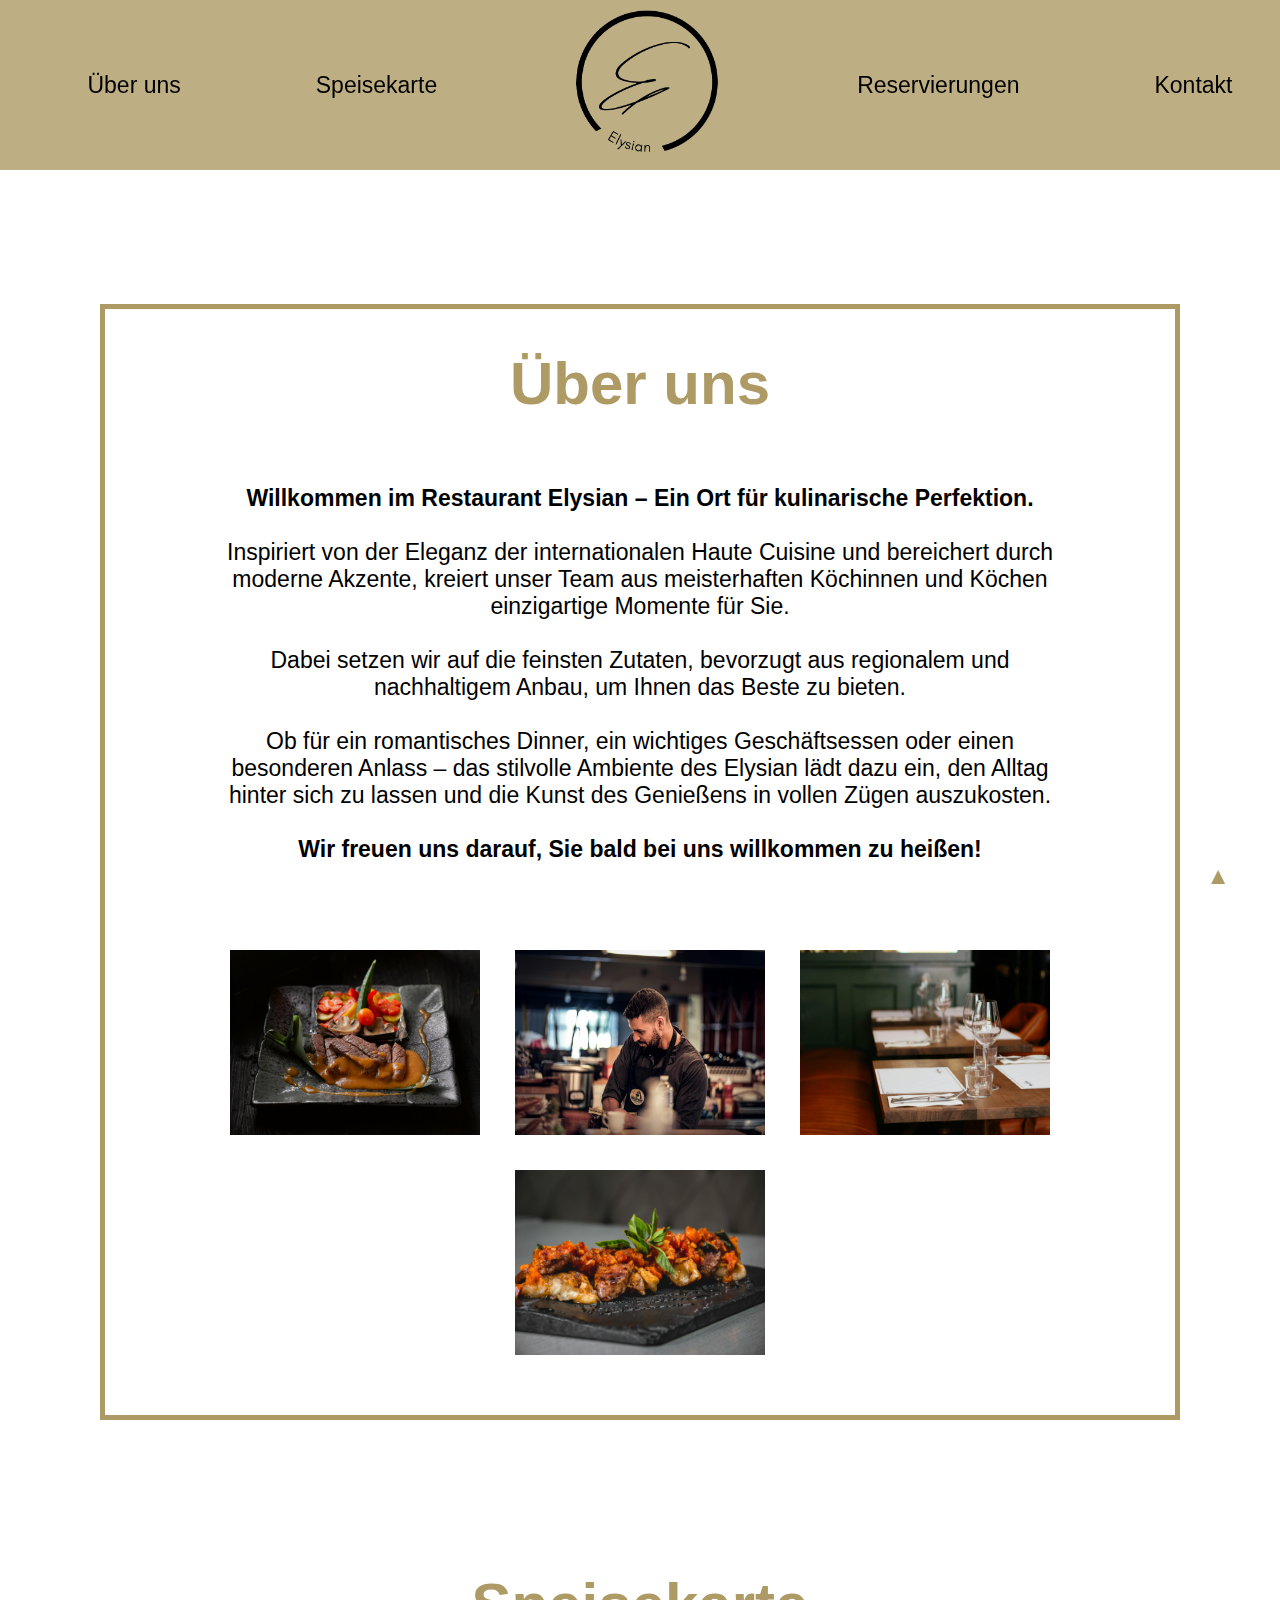
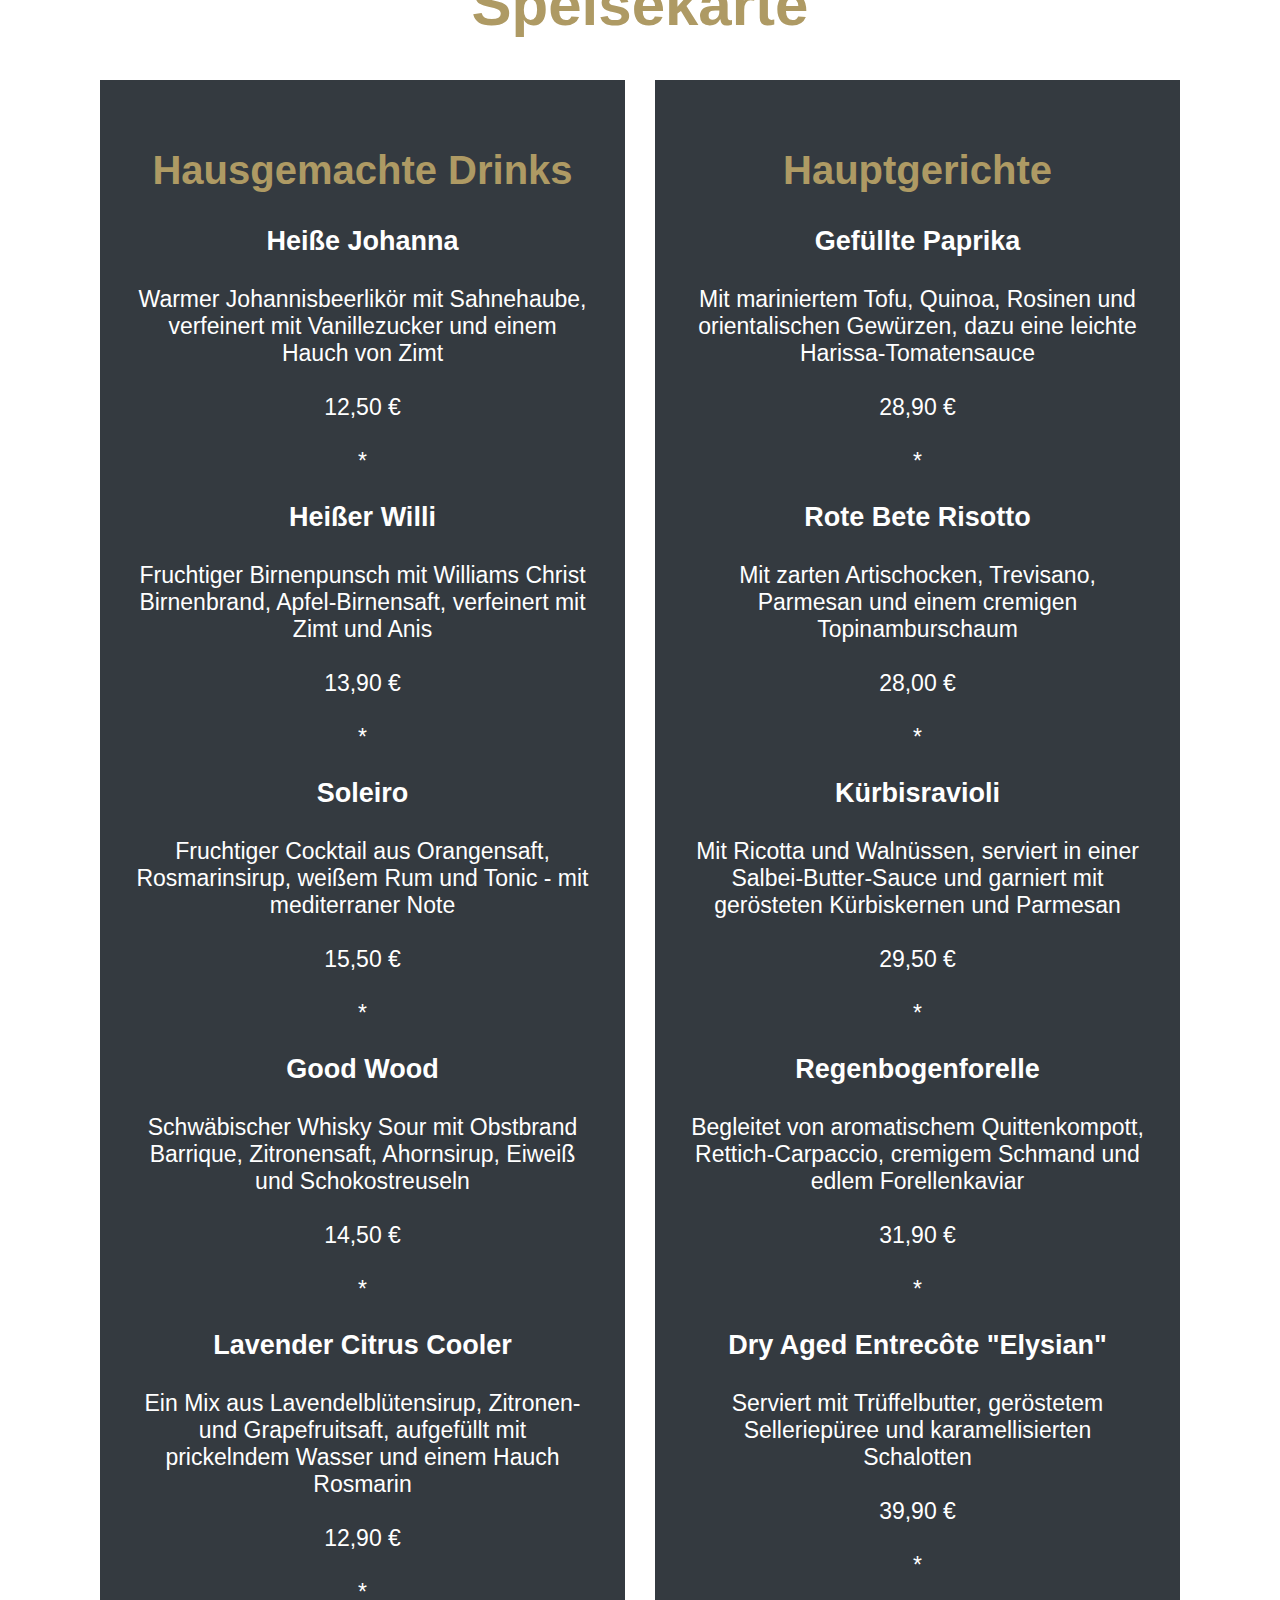
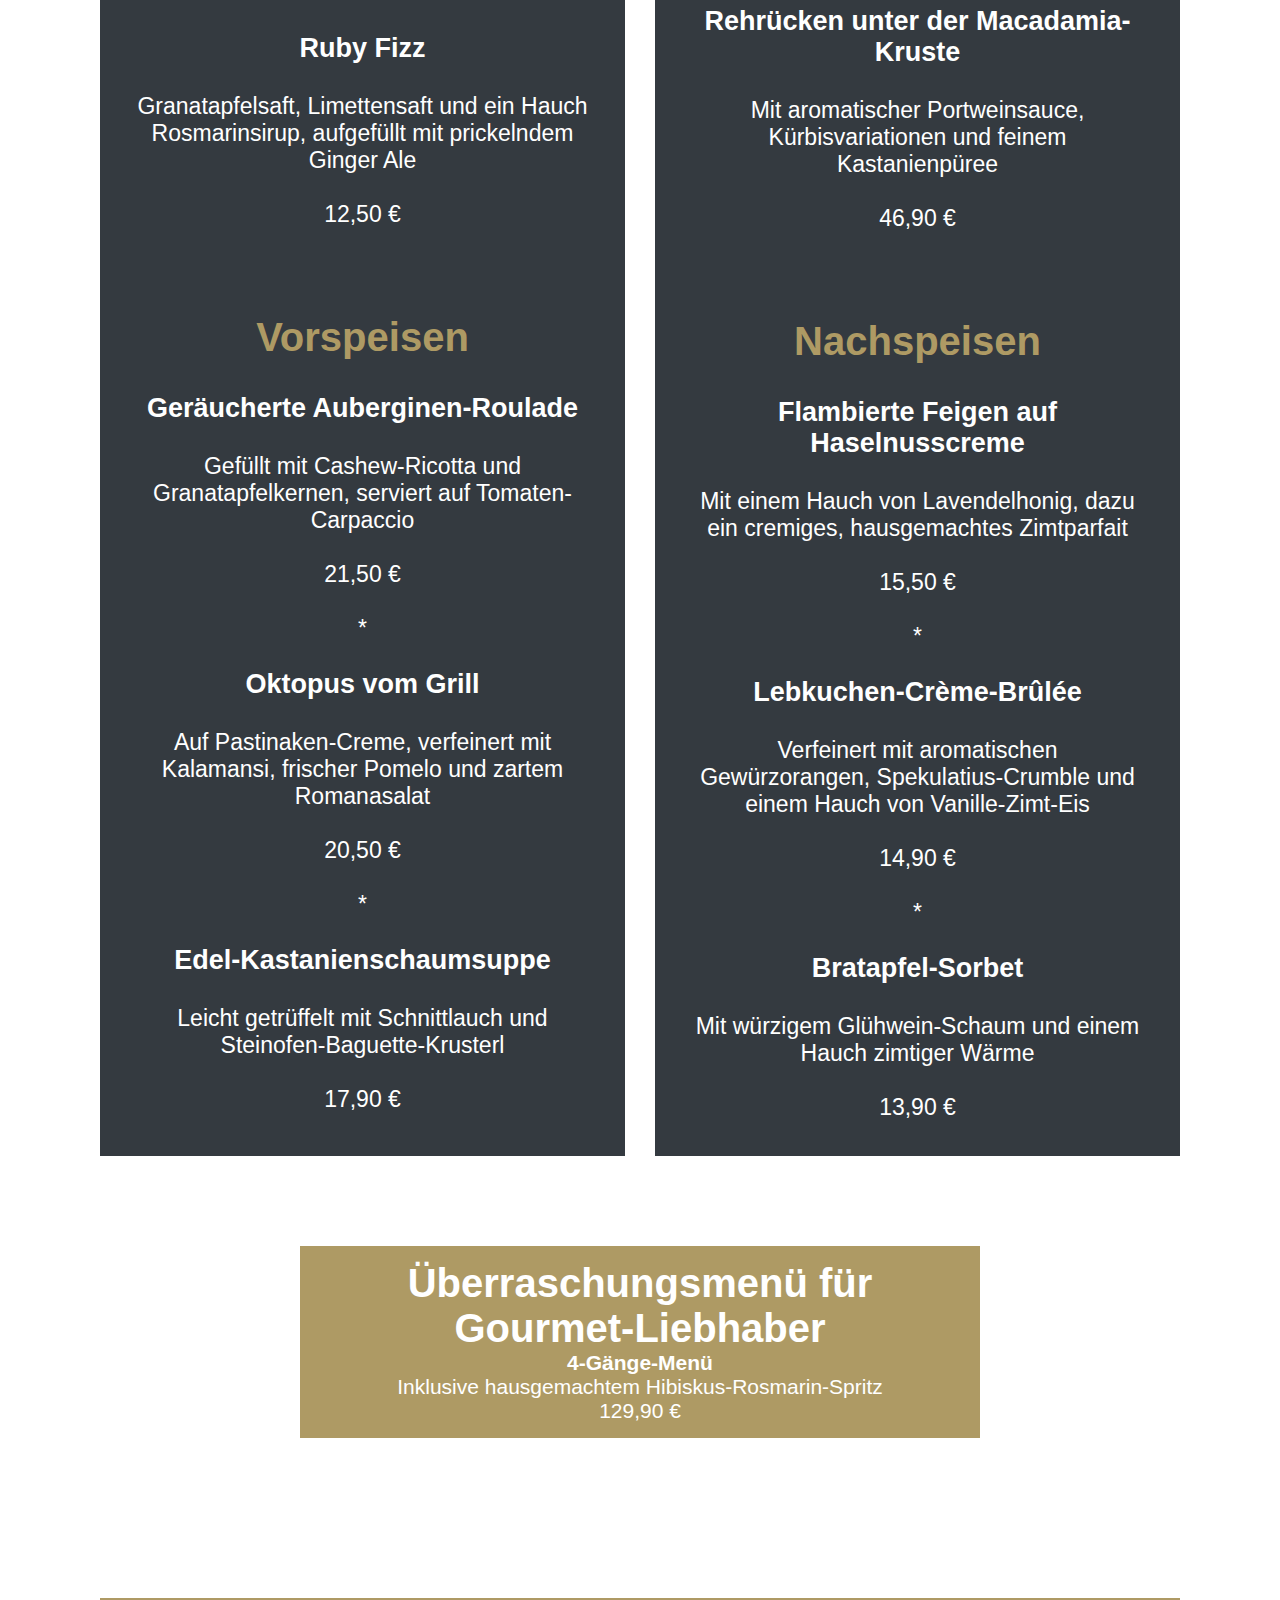
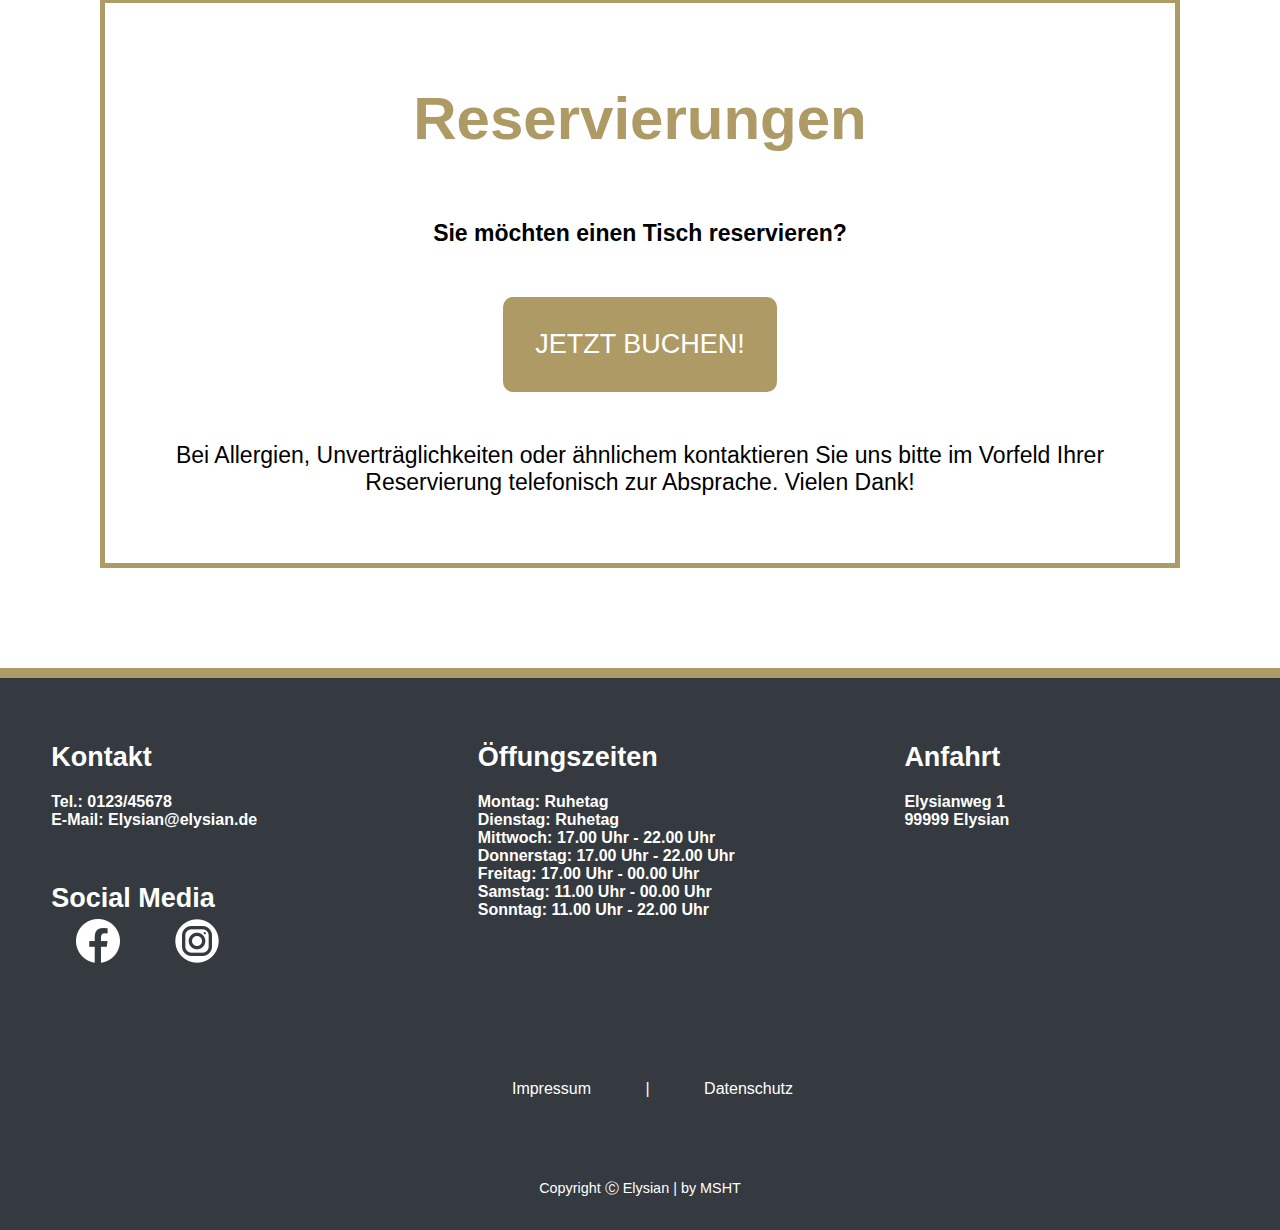
==== index.html @ 39537653 "Update index.html" ====
<!DOCTYPE html>
<html lang="de">
	<head>
		<meta charset="UTF-8">
		<meta name="viewport" content="width=device-width, initial-scale=1.0">
		<title>Elysian</title>
		<link rel="icon" href="./images/Logo.png" sizes="any">
		<link rel="stylesheet" type="text/css" href="css/style.css">
		<link rel="stylesheet" type="text/css" href="css/navigation.css">
		<script src="js/general.js" defer></script>
	</head>
	<body>
		<!-- Sophie: navigation -->
		<div class="topnav">
    		<nav id="topnav">
       			<nav id="big"> <!--navigation when the screen is big -->
          		  	<span class="nav-item" data-target="about">Über uns</span>
         		   	<span class="nav-item" data-target="food">Speisekarte</span>
         		   	<span class="nav-item" data-target="start">
         		      		<div class="logo-container">
              		    	  		<img src="./images/logo_transparent.png" alt="Elysian Logo">
            				</div>
         		   	</span>
		            	<span class="nav-item" data-target="nav-reservations">Reservierungen</span>
		            	<span class="nav-item" data-target="nav-footer">Kontakt</span>
			</nav>        
        		<nav id="small"> <!--navigation when the screen is small -->
         	   		<div class="hamburger" id="hamburger"> <!--hamburgermenu (three lines) -->
             		   		<div></div>
             		   		<div></div>
             		   		<div></div>
          	  		</div>
            
         	   		<div class="menu-overlay" id="menu-overlay"></div> 
           				 <span class="nav-item" data-target="start">
            		    			<div class="logo-box">
                  		  			<img src="./images/logo_transparent.png" alt="Elysian Logo">
               		    			</div>
         				</span>
                
            			<ul class="menu" id="menu">
              	  			<li class="close-btn" id="close-menu">✕</li>
              	  			<li><span class="nav-item" data-target="about">Über uns</span></li>
              	  			<li><span class="nav-item" data-target="food">Speisekarte</span></li>
               				<li><span class="nav-item" data-target="nav-reservations">Reservierungen</span></li>
               				<li><span class="nav-item" data-target="nav-footer">Kontakt</span></li>
            			</ul>
       		 	</nav>    
   		</nav>
		</div>


		<section id="start">
		</section>

		<!-- Manuel: Videocontent for first View of Website -->
		<div id="firstView">
			<video width="100%" autoplay muted loop playsinline preload="auto" id="Vid1">
				<source src="./images/vid1.mp4" type="video/mp4">
			</video> 
		</div>

		
		<!-- Hannah: Text + pictures "About Us" and menu -->
		<div id="secondView">
			<section id="about"> 
				<h1>Über uns</h1>
				<div class = "textAbout"> <!-- self presentation text -->
					<br>
					<b>Willkommen im Restaurant Elysian – Ein Ort für kulinarische Perfektion.</b> 
					<br> <br>
					Inspiriert von der Eleganz der internationalen Haute Cuisine und bereichert durch moderne Akzente, kreiert unser 
					Team aus meisterhaften Köchinnen und Köchen einzigartige Momente für Sie.
					<br><br>
					Dabei setzen wir auf die feinsten Zutaten, bevorzugt aus regionalem und nachhaltigem Anbau, um Ihnen das Beste zu bieten.
					<br><br>			
					Ob für ein romantisches Dinner, ein wichtiges Geschäftsessen oder einen besonderen Anlass – das stilvolle Ambiente des Elysian 
					lädt dazu ein, den Alltag hinter sich zu lassen und die Kunst des Genießens in vollen Zügen auszukosten.
					<br><br>
					<b>Wir freuen uns darauf, Sie bald bei uns willkommen zu heißen!</b>
					<br> <br>
				</div>
				<div class = "imagesAbout"> <!-- self presentation images -->
					<img src="./images/img1-about.jpg" alt="picture 1 about us" class="pictureOneAboutUs" width="250" height="185">
					<img src="./images/img2-about.jpg" alt="picture 2 about us" class="pictureTwoAboutUs" width="250" height="185">
					<img src="./images/img3-about.jpg" alt="picture 3 about us" class="pictureThreeAboutUs" width="250" height="185">
					<img src="./images/img4-about.jpg" alt="picture 4 about us" class="pictureFourAboutUs" width="250" height="185">
				</div>
			</section>
			
			<section id="food"> <!-- menu -->
				<h1>Speisekarte</h1>
				<div class = "columnsMenu"> <!-- contains both columns of menu -->
					<div class = "leftColumnMenu"> <!-- drinks and starter -->
						<div class = "drinks">
							<h2>Hausgemachte Drinks</h2>
							<h3>Heiße Johanna</h3><br>
							Warmer Johannisbeerlikör mit Sahnehaube, verfeinert mit Vanillezucker und einem Hauch von Zimt
							<br><br>12,50 €<br><br>*
								<h3>Heißer Willi</h3><br>
								Fruchtiger Birnenpunsch mit Williams Christ Birnenbrand, Apfel-Birnensaft, verfeinert mit Zimt und Anis
								<br><br>13,90 €<br><br>*
							<h3>Soleiro</h3><br>
							Fruchtiger Cocktail aus Orangensaft, Rosmarinsirup, weißem Rum und Tonic - mit mediterraner Note
							<br><br>15,50 €<br><br>*
								<h3>Good Wood </h3><br>
								Schwäbischer Whisky Sour mit Obstbrand Barrique, Zitronensaft, Ahornsirup, Eiweiß und Schokostreuseln
								<br><br>14,50 €<br><br>*
							<h3>Lavender Citrus Cooler </h3><br>
							Ein Mix aus Lavendelblütensirup, Zitronen- und Grapefruitsaft, aufgefüllt mit prickelndem Wasser und einem Hauch Rosmarin 
							<br><br>12,90 €<br><br>*
								<h3>Ruby Fizz </h3><br>
								Granatapfelsaft, Limettensaft und ein Hauch Rosmarinsirup, aufgefüllt mit prickelndem Ginger Ale
								<br><br>12,50 €
							<br><br><br>
						</div>
						<div class = "starter">
							<h2>Vorspeisen</h2>
								<h3>Geräucherte Auberginen-Roulade</h3><br>
								Gefüllt mit Cashew-Ricotta und Granatapfelkernen, serviert auf Tomaten-Carpaccio
								<br><br>21,50 €<br><br>*
									<h3>Oktopus vom Grill</h3><br>
									Auf Pastinaken-Creme, verfeinert mit Kalamansi, frischer Pomelo und zartem Romanasalat
									<br><br>20,50 €<br><br>*
								<h3>Edel-Kastanienschaumsuppe</h3><br>
								Leicht getrüffelt mit Schnittlauch und Steinofen-Baguette-Krusterl
								<br><br>17,90 €
						</div>
						
					</div>
					<div class = "rightColumnMenu">
						<div class = "mainCourse"> <!-- main course and dessert -->
							<h2>Hauptgerichte</h2>
								<h3>Gefüllte Paprika</h3><br>
								Mit mariniertem Tofu, Quinoa, Rosinen und orientalischen Gewürzen, dazu eine leichte Harissa-Tomatensauce
								<br><br>28,90 €<br><br>*
									<h3>Rote Bete Risotto</h3><br>
									Mit zarten Artischocken, Trevisano, Parmesan und einem cremigen Topinamburschaum
									<br><br>28,00 €<br><br>*
								<h3>Kürbisravioli</h3><br>
								Mit Ricotta und Walnüssen, serviert in einer Salbei-Butter-Sauce und garniert mit gerösteten Kürbiskernen und Parmesan
								<br><br>29,50 €<br><br>*
									<h3>Regenbogenforelle</h3><br>
									Begleitet von aromatischem Quittenkompott, Rettich-Carpaccio, cremigem Schmand und edlem Forellenkaviar
									<br><br>31,90 €<br><br>*
								<h3>Dry Aged Entrecôte "Elysian"</h3><br>
								Serviert mit Trüffelbutter, geröstetem Selleriepüree und karamellisierten Schalotten
								<br><br>39,90 €<br><br>*
									<h3>Rehrücken unter der Macadamia-Kruste</h3><br>
									Mit aromatischer Portweinsauce, Kürbisvariationen und feinem Kastanienpüree
									<br><br>46,90 €
								<br><br><br>
						</div>
						<div class = "dessert">
							<h2>Nachspeisen</h2>
								<h3>Flambierte Feigen auf Haselnusscreme</h3><br>
								Mit einem Hauch von Lavendelhonig, dazu ein cremiges, hausgemachtes Zimtparfait
								<br><br>15,50 €<br><br>*
									<h3>Lebkuchen-Crème-Brûlée</h3><br>
									Verfeinert mit aromatischen Gewürzorangen, Spekulatius-Crumble und einem Hauch von Vanille-Zimt-Eis
									<br><br>14,90 €<br><br>*
								<h3>Bratapfel-Sorbet</h3><br>
								Mit würzigem Glühwein-Schaum und einem Hauch zimtiger Wärme
								<br><br>13,90 €
						</div>
					</div>
				</div>
				<div class = "surpriseMenu"> <!-- special offer -->
					<span class = "surpriseMenuHeadline"><b>Überraschungsmenü für Gourmet-Liebhaber</b></span><br>
					<b>4-Gänge-Menü</b><br>
					Inklusive hausgemachtem Hibiskus-Rosmarin-Spritz
					<br>129,90 € 
				</div>
			</section>
		</div>

		<!-- Manuel+Hannah: Reservationform started by buttonclick and submitted with buttonclick -->
		<section id="nav-reservations">
			<div id = "reservationStart"> 
				<h1>Reservierungen</h1>
				<br><b>Sie möchten einen Tisch reservieren?</b><br>			
				<button id = "reserveButton">JETZT BUCHEN!</button><br>
				Bei Allergien, Unverträglichkeiten oder ähnlichem kontaktieren Sie uns bitte im Vorfeld Ihrer Reservierung telefonisch zur Absprache. Vielen Dank!<br><br>
			</div>
			
			<div id = "reservationDataCustomer">
				<h1>Reservierungen</h1>
				<form id="reservationForm" action="sendReservation" method="post">
					<label for="name">Name:</label>
					<input type="text" id="name" name="name" required><br><br>
	
					<label for="email">E-Mail:</label>
					<input type="email" id="email" name="email" required><br><br>
	
					<label for="phone">Telefonnummer:</label>
					<input type="tel" id="phone" name="phone" required><br><br>
	
					<label for="date">Datum:</label>
					<input type="date" id="date" name="date" required><br><br>
	
					<label for="time">Uhrzeit:</label>
					<input type="time" id="time" name="time" required><br><br>
	
					<label for="guests">Anzahl der Gäste:</label>
					<input type="number" id="guests" name="guests" min="1" required><br><br>
	
					<label for="message">Nachricht:</label>
					<textarea id="message" name="message" rows="4" cols="50"></textarea><br><br>
	
					<input type="submit" value="Anfrage senden">
				</form>
			</div>
			<div id = "successfulReservation">
				<h1>Vielen Dank!</h1>
				<br><b>Ihre Reservierungsanfrage wurde erfolgreich entgegengenommen!</b><br>
				<br><b>Ihre Anfrage wird innerhalb unserer Öffnungszeiten schnellstmöglich bearbeitet.</b><br>
			</div>
		</section>
		
		<div id="footer" class = "footer">
		<section id="nav-footer"> 
		<!-- Theresa -->
			<div class = "container">
				<div class = "footerContainer" data-icon: &#9990>
					<br> <b><h4>Kontakt</h4><br> Tel.: 0123/45678<br> E-Mail: Elysian@elysian.de </b> <br> <br>
					<h4>Social Media</h4>
					<div class= " social">
					<a href = "https://de-de.facebook.com/"  class="fa fa-facebook"> <img src="./images/fb.png"></a>
					<a href = "https://www.instagram.com/"  class="fa fa-instagram"> <img src="./images/insta 50.png"></a>
					</div>
				</div>
				<div class= "footerContainer">
					<br><b><h4>Öffungszeiten</h4><br>Montag: Ruhetag<br> Dienstag: Ruhetag<br> Mittwoch: 17.00 Uhr - 22.00 Uhr<br> Donnerstag: 17.00 Uhr - 22.00 Uhr
					<br> Freitag: 17.00 Uhr - 00.00 Uhr<br> Samstag: 11.00 Uhr - 00.00 Uhr<br> Sonntag: 11.00 Uhr - 22.00 Uhr</b>
				</div>
				<div class = "footerContainer">
					<br><b> <h4>Anfahrt</h4><br> Elysianweg 1 <br> 99999 Elysian<br></b>
					<div id = "map">
						<br>
						<iframe src="https://www.google.com/maps/embed?pb=!1m18!1m12!1m3!1d2626.503516622399!2d12.952012776584207!3d48.8295336713283!2m3!1f0!2f0!3f0!3m2!1i1024!2i768!4f13.1!3m3!1m2!1s0x4775119871ad94ef%3A0x64e9bac6691ed449!2sTechnische%20Hochschule%20Deggendorf!5e0!3m2!1sde!2sde!4v1736242440107!5m2!1sde!2sde" width="200" height="200" style="border:0;" allowfullscreen="" loading="lazy" referrerpolicy="no-referrer-when-downgrade"></iframe>
						
					</div>
				</div>
				<div class = "footnav">
					<ul>
						<li>
							<a href = "impressum.html" title= "Impressum">Impressum</a>
						</li>
						<li>
							<a href= "dataProtection.html">|    Datenschutz</a>
						</li>
					</ul>
				</div>
				<p id= "copyright">
					<span class = "copy">Copyright Ⓒ Elysian</span>
					 | by MSHT
				</p>
			<a class= "totop" title="Nach oben" href= "https://thd-manuel.github.io/elysian/" style = " display: block; "  >▲</a>
			</div>
		</section>
		</div>
	</body>
</html>
---- css/style.css ----
body {
	color:black;
	font-family: Tahoma, Arial, Helvetica, Verdana, sans-serif;
	margin: 0;
	padding: 0;
}
h1{
	color: #AE9A64;
	text-align: center;
	font-size: 60px;
}
h2{
	color: #AE9A64;
	text-align: center;
	font-size: 40px;
}
h3{
	color: white;
	text-align: center;
	font-size: 27px;
	margin-bottom: 2px;
}
h4{
	color: white;
	text-align: left;
	font-size: 27px;
	margin-bottom: 2px; 
}



/*Manuel
Position of the video with gradient to further content*/
#firstView {
	position: relative;
	width: 100%;
	margin: auto;
}
#firstView::after {
	content: "";
	position: absolute;
	bottom: 0;
	left: 0;
	width: 100%;
	height: 40%;
	background: linear-gradient(to bottom, rgba(255, 255, 255, 0) 0%, rgba(255, 255, 255, 1) 100%);
	pointer-events: none;
}
#Vid1 {
	position: relative;
	right: 0;
	top: 0;
	width: 100%;
	height: auto;
}


/*Hannah
Text + pictures "About Us" and menu and data protection*/
#about{ /*contains text and pictures about us*/
	margin-top: 150px;
	margin-bottom: 150px;
	margin-left: 100px;
	margin-right: 100px;
	border-color: #AE9A64;
	border-width: 5px;
	border-style: solid;
}

.textAbout{
	font-size: 23px;
	text-align: center;
	width: 80%;
	margin: 0 auto;
}

.imagesAbout{
	display: flex;
	flex-flow: row wrap;
	justify-content: center;
	gap: 35px;
	margin: 60px 10px;
}

.pictureOneAboutUs:hover, .pictureTwoAboutUs:hover, .pictureThreeAboutUs:hover, .pictureFourAboutUs:hover{
	box-shadow: 5px 20px 25px 5px rgba(0, 0, 0, 0.2), 5px 25px 70px 5px rgba(0, 0, 0, 0.19);
	width: 315px;
	height: 230px;
}

.columnsMenu{ /*contains left and right columns of menu*/
	display: flex;
	flex-flow: row wrap;
	justify-content: center;
	margin: 0px 100px;
	color: white;
	gap: 30px;
	font-size: 23px;
}

.leftColumnMenu, .rightColumnMenu {
	background-color: #343a40;
	padding: 35px;
	text-align: center;
	flex: 1;
	box-sizing: border-box;
}

.surpriseMenu{ /*special offer*/
	text-align: center;
	font-size: 21px;
	color: white;
	background-color: #ae9a64;
	padding: 15px;
	margin-top: 90px;
	margin-bottom: 160px;
	margin-left: 300px;
	margin-right: 300px;
}

.surpriseMenuHeadline{
	text-align: center;
	color: white;
	font-size: 40px;
}

.dataProtection{
	font-size: 23px;
	margin: 30px 125px;
	hyphens: auto;
}

.linkDataProtection{
	color: black;
	text-decoration: underline;
}

.linkDataProtection:hover{
	color: blue;
	text-decoration: none;
}

.listDataProtection{
	list-style-type: disc;
	line-height: normal;
	padding: 0 40px;
}

.listItemDataProtection{
	display: list-item;
	text-align: start;
	word-spacing: normal;
}


/*Hannah + Manuel
Reservation Form Style and Buttons. 
With "display: none" and javascript, the animation of switching contents is accomplished*/
#reservationStart{
	text-align: center;
	font-size: 23px;
	margin: 100px;
	padding: 40px;
	border-color: #AE9A64;
	border-width: 5px;
	border-style: solid;
}

#reserveButton{
	background-color: #ae9a64;
	border: 2px solid #AE9A64;
	color: white;
	margin: 50px 0;
	padding: 30px;
	font-size: 27px;
	border-radius: 10px;
	transition-duration: 0.4s;
}

#reserveButton:hover{
	background-color: white;
	color: #ae9a64;
	border: 2px solid #ae9a64;
}

#reservationDataCustomer{
	display: none;
	margin: 50px 100px;
}

#successfulReservation{
	display: none;
	text-align: center;
	font-size: 23px;
	margin: 100px;
	padding: 40px;
	border-color: #AE9A64;
	border-width: 5px;
	border-style: solid;
}

.footerContainer{
	float: left;
	width: 25.33%;
	padding: 10px 4% 10px 4%;
	text-align: left;
	position: relative;
}

.footer{ 
	background-color: #343a40;
	color: white;
}
.container{
	margin: 0 auto;
	max-width: 1460px;
	width: 100%;
	padding: 0;
}

#footer{
	border-top: 10px solid #AE9A64;
}
iframe{ 
	max-width:100%;
}
.fa{
	padding: 20px;
	font-size:30px;
	width: 50px;
	text-align: center;
	text-decoration: none;
	margin: 5px 2px;
}

.fa:hover{
	opacity:0.7;
}
.fa-facebook{
	background:transparent;
	color: white;
}
.fa-instagram{
	background: transparent;
	color: white;
}
#footer div.container{
	max-width: 1460px;
	display: flex;
	flex-wrap: wrap;
}

.footnav{
	float: left;
	width: 100%;
	color: white;
	text-align: center;
}

footer ul{
	float: left;
	margin: 0;
	padding: 0;
	list-style-type: none;
	width: 100%;
	display: flex;
	flex-wrap: wrap;
	justify-content: center;
}
ul{
	line-height: 1.5em;
	padding: 0 0 0 25px;
}
li{
	display: inline;
	text-align: -webkit-match-parent;
	word-spacing: 50px;
}

a{
	text-decoration: none;
	text-align: center;
	color: white;
}
footer ul li{ 
	display: block;
	float: left;
	margin: 0;
	padding: 0;
}
footer ul li a{
	display: block;
	padding: 10px 30px;
	color: white;
	float: left;
}
#copyright{
	float: left;
	width: 90%;
	margin: 30px 0 0;
	padding: 30px 5%;
	position: relative;
	color: white;
	font-size: 0.9em;
	text-align: center;
}
p{
	margin: 10px 0 15px 0;
	line-height:1.6em;
}

a.totop{
	bottom: 0;
	position: fixed;
	right: 30px;
	z-index: 9;
	display: block;
	font-family: 'icons';
	font-size: 1.5em;
	z-index: 30;
	padding: 10px 20px;
	text-decoration: none;
	margin: -1.66667em auto 0;
	float right;
	color: #AE9A64;
	text-align: right;
}

.contenttext{
	float: left;
	width: 98%;
	padding: 0;
	margin: 0 1%;
	position: relative;
	z-index:2;
}

/*Manuel
Basic modern style of the reservation form*/
form {
	background-color: #fff;
	padding: 20px;
	border-radius: 5px;
	box-shadow: 0 0 10px rgba(0, 0, 0, 0.1);
}

label {
	display: block;
	margin-bottom: 10px;
	font-weight: bold;
}

input, textarea {
	width: 98%;
	padding: 10px;
	margin-bottom: 10px;
	border: 1px solid #ccc;
	border-radius: 3px;
}

input[type="submit"] {
	background-color: #AE9A64;
	color: #fff;
	border: none;
	cursor: pointer;
	padding: 10px 20px;
	font-size: 16px;
}

input[type="submit"]:hover {
	background-color: #343a40;
}

.message {
	display: none;
	margin-top: 20px;
	padding: 10px;
	background-color: #d4edda;
	color: #155724;
	border: 1px solid #c3e6cb;
	border-radius: 3px;
}



/*Hannah, Theresa, Sophie, Manuel
Responsive Design for mobile view of website */
@media screen and (max-width: 768px) {
	h1 {
		font-size: 38px;
	}
	
	h2{
		font-size: 27px;
	}
	
	h3{
		font-size: 20px;
	}
	
	h4{
		font-size: 20px;
	}
	
	li{
		word-spacing: 25px;
	}
	
	p{
		margin: 5px 0 7.5px 0;
		line-height: 0.8em;
	}
	
	#Vid1 {
		object-fit: cover;
		height: 100vh;
		margin: 0;
		padding: 0;
	}
	
	#about {
		margin-top: 40px;
	   	margin-bottom: 60px;
		margin-left: 5%;
		margin-right: 5%;
 	}
	
	.textAbout {
	   	font-size: 19px;
  	}
	
  	.columnsMenu {
   		margin: 0px 20px;
		font-size: 19px;
  	}
	
	.surpriseMenu {
		font-size: 19px;
	   	margin-top: 40px;
		margin-bottom: 40px;
		margin-left: 20px;
		margin-right: 20px;
	}
	
	.surpriseMenuHeadline {
		font-size: 27px;
	}

	.dataProtection {
		font-size: 19px;
		margin: 20px;
	}
	
	#reservationStart {
	   	font-size: 19px;
		margin: 25px 20px;
		padding: 20px;
	}
	
	#reserveButton {
		font-size: 23px;
		padding: 15px;
		margin: 25px;
	}
	
	#reservationDataCustomer {
		margin: 25px;
	}
	
	#successfulReservation {
		font-size: 19px;
		margin: 25px 20px;
		padding: 20px;
	}
	
	.footerContainer{
		padding: 10px 4%;
		width: 42%;
	}
	
	.container{
		max-width:730px;
	}
	
	.fa{
		padding: 10px;
		font-size: 15px;
		width: 25px;
		margin: 2,5px 1px;
	}
	
	#footer div.container{
		max-width: 730px;
	}

	a.totop{
		right: 15px;
		font-size:  0.75em;
		z-index: 15;
	}
	
}
---- css/navigation.css ----
/*Sophie
navigation on the big screen*/
nav#big {
    background-color: rgba(174, 154, 100, 0.8);
    display: flex;
    justify-content: space-around;
    align-items: center;
    padding: 10px 20px;
    height: 150px;
    position: fixed;
    top: 0;
    left: 0;
    right: 0;
    z-index: 1000;
    width: 100%;
    transition: all 0.3s ease-in-out;
}

nav#big .nav-item {
    font-size: 23px;
    text-decoration: none;
    color: black;
    margin: 0;
    white-space: nowrap;
    transition: font-size 0.3s ease-in-out;
    text-align: center;
}

nav#big .nav-item:hover {
    color: #616161;
}

/*navigation gets smaller when scrollen, is achieved with a combination of css and js*/
nav#big.scrolled {
    height: 40px;
    background-color: rgba(174, 154, 100, 0.8);
}

nav#big.logo-container {
    flex-grow: 0;
    display: flex;
    justify-content: center;
    align-items: center;
    width: auto;
}

nav#big .logo-container img {
    height: 150px;
    transition: all 0.3s ease-in-out;
}

nav#big.scrolled .logo-container img {
    height: 40px;
}

nav#big.scrolled .nav-item {
    font-size: 18px;
}

/*hamburgermenu hidden*/
.hamburger {
    display: none;
    flex-direction: column; 
    cursor: pointer; 
    position: absolute; 
    left: 20px;
    top: 50%; 
    transform: translateY(-50%); 
    z-index: 1000; 
}

.hamburger div {
    width: 30px;
    height: 3px;
    background-color: #333;
    margin: 3px 0;
    transition: all 0.3s ease-in-out;
    top: 50%;
    left: 50%;
}

.menu {
    display: none;
    flex-direction: column;
    position: fixed;
    top: 0;
    left: 0;
    background-color: rgba(174, 154, 100, 1);
    width: 250px;
    height: 100vh;
    padding: 20px;
    z-index: 1001;
    overflow-y: auto;
}

.close-btn {
    font-size: 20px;
    font-weight: bold;
    cursor: pointer;
    align-self: flex-end;
    margin-bottom: 20px;
}

.menu-overlay {
    position: fixed;
    top: 0;
    left: 0;
    width: 100%;
    height: 100%;
    background-color: rgba(0, 0, 0, 0.4);
    display: none;
    z-index: 998;
    transition: opacity 0.3s ease-in-out;
}

.menu-overlay.active {
    display: block;
}

/* small logo hidden*/
nav#small .logo-box {
    display: none;
}

@media (max-width: 768px) {
	
    /* big navigaiton vanishes*/
    nav#big {
        display: none;
    }

    /* navigations for the small display*/
    nav#small {
        display: flex;
        background-color: rgba(174, 154, 100, 0.8);
        justify-content: space-between;
        flex-wrap: wrap;
        align-items: right;
        padding: 10px 20px;
        height: 100px;
        position: fixed;
        top: 0;
        left: 0;
        right: 0;
        z-index: 1000;
        width: 100%;
        transition: all 0.3s ease-in-out;
    }

    nav#small .nav-item {
        font-size: 16px;
        text-decoration: none;
        color: black;
        margin: 0 10px;
        white-space: nowrap;
        transition: font-size 0.3s ease-in-out;
        display: inline-block;
        flex-grow: 1;
    }

    nav#small .nav-item:hover {
        color: #616161;
    }

    /* navigation becomes smaller when scrolled, combination with css and js*/
    nav#small.scrolled {
        height: 40px;
        background-color: rgba(174, 154, 100, 0.8);
    }

    nav#small .logo-box {
        display: flex;
        justify-content: right;
        align-items: right;
        flex-grow: 0;
        height: 100px;
        width: auto;
        z-index: 1;
        transition: all 0.3s ease-in-out;
        margin-right: 30px;
    }
	
    nav#small .logo-box img {
        height: 100px;
        max-width: 100%;
        transition: all 0.3s ease-in-out;
    }

    nav#small.scrolled .logo-box img {
        height: 40px;
        max-width: 100%;
        transition: all 0.3s ease-in-out;
    }

    nav#small.scrolled .logo-box {
        height: 40px;
        width: auto;
        display: flex;
        justify-content: right;
        align-items: right;
    }

    nav#small.scrolled .nav-item {
        font-size: 16px;
    }

    /*reapperance from the hamburgermenu and other hidden entitys*/
    .hamburger {
        display: flex;
    }

    .nav-links {
        display: none;
    }

    .menu.active {
        display: flex;
    }

    .menu-overlay.active {
        display: block;
    }

    .menu li {
        list-style: none;
        margin: 15px 0;
    }

    .menu li a, .menu li span {
        text-decoration: none;
        font-size: 16px;
        color: black;
    }
}
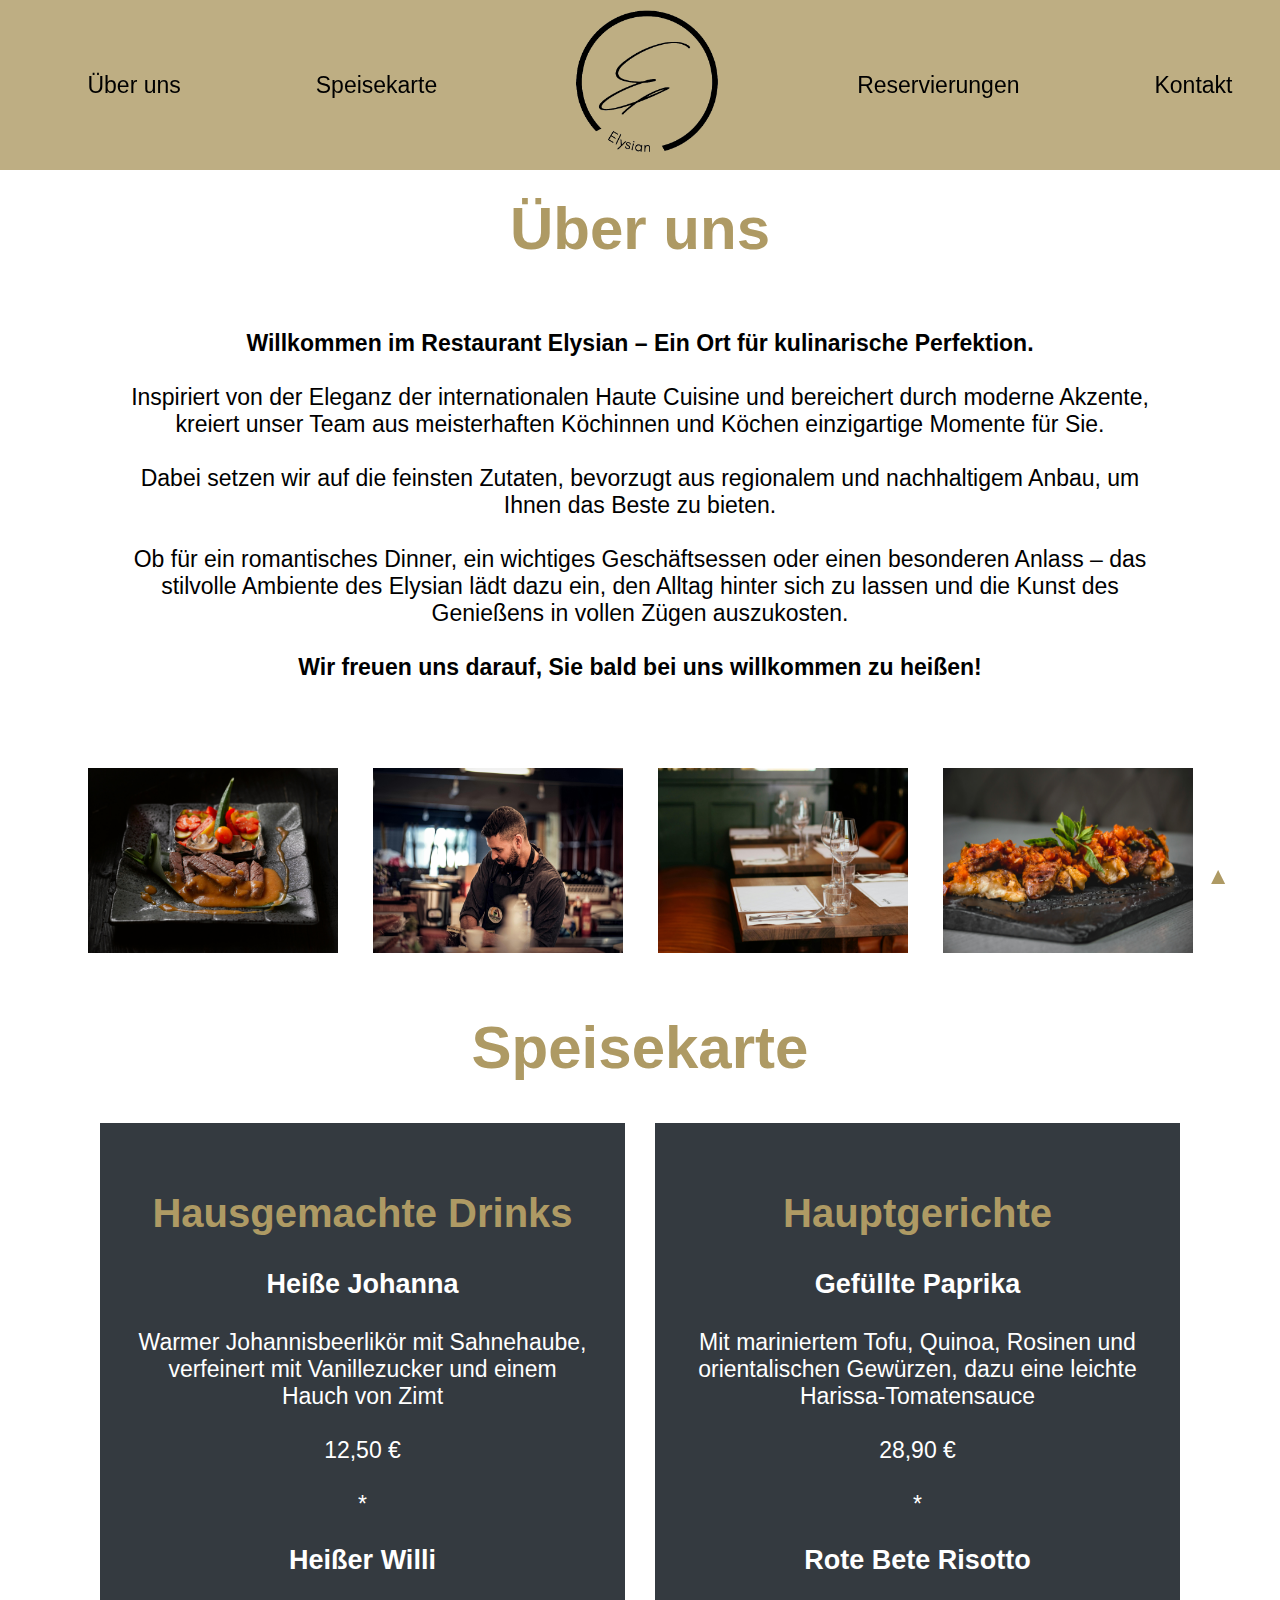
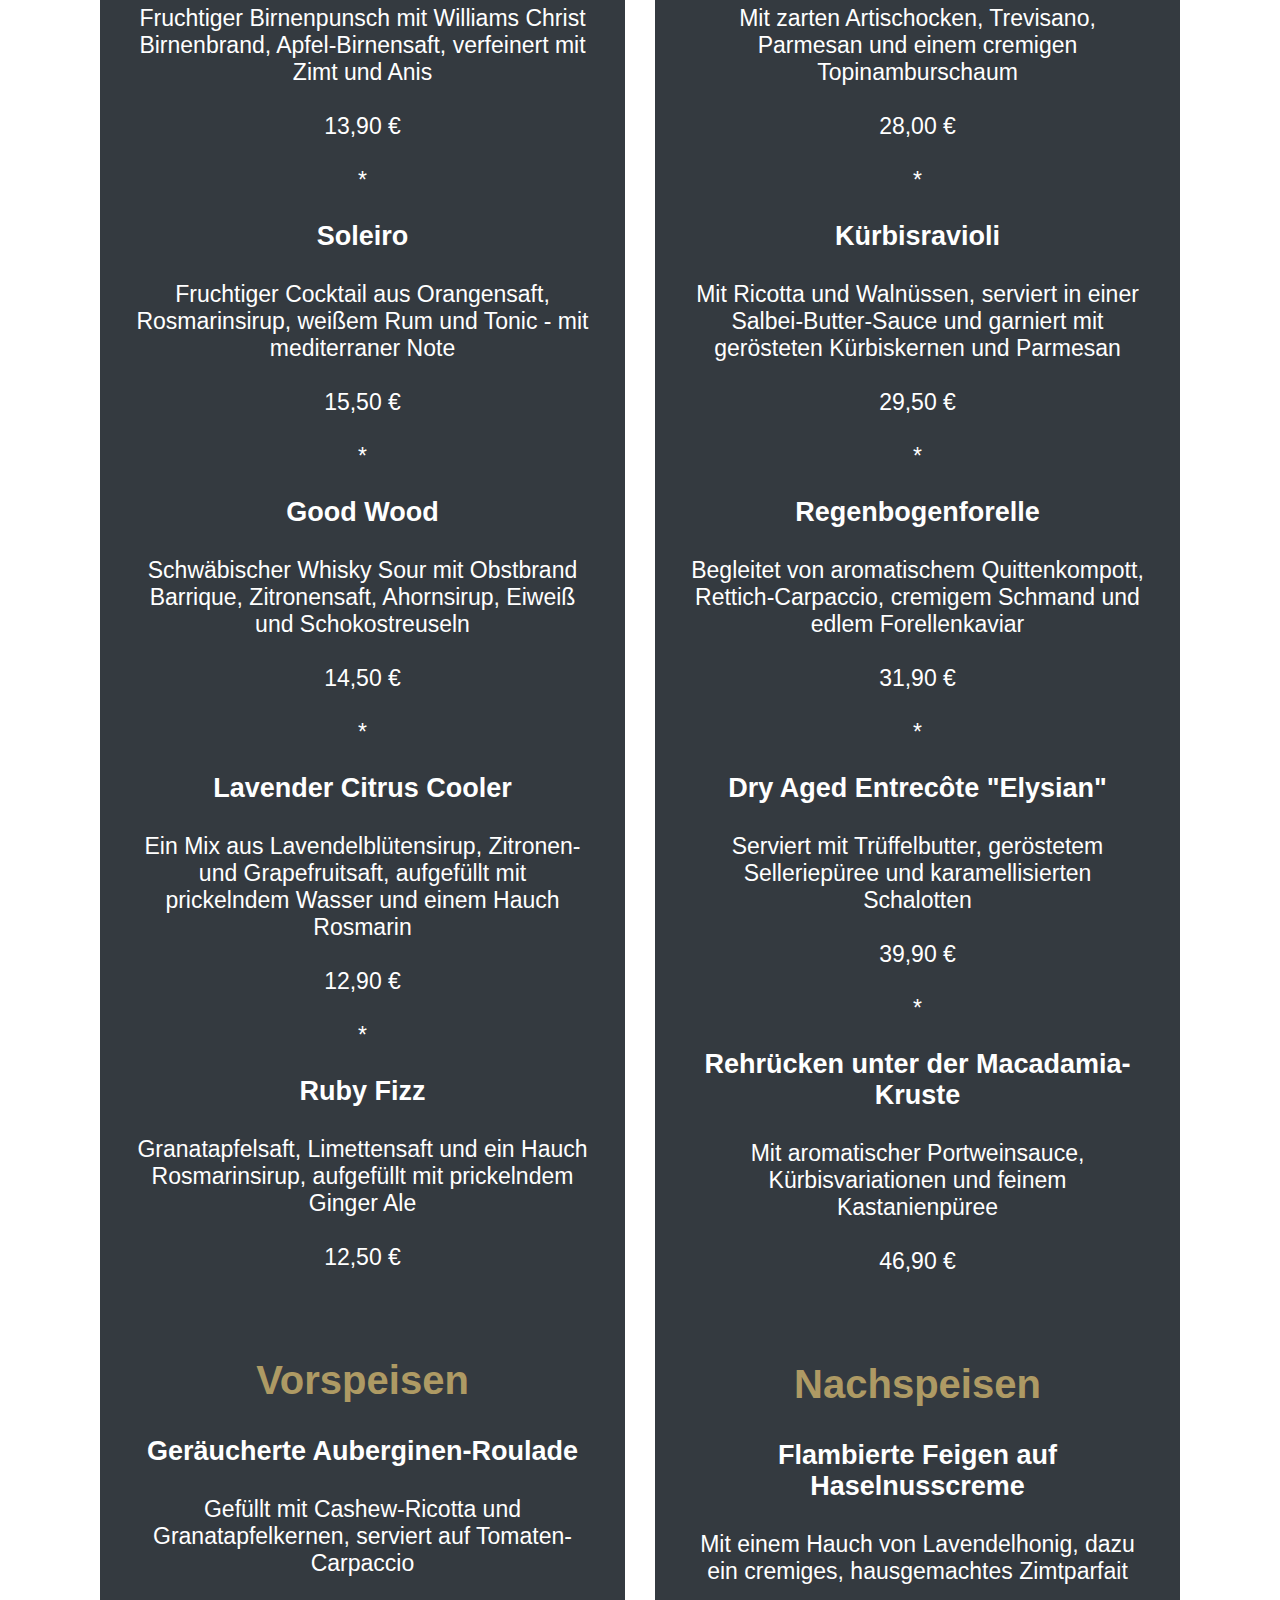
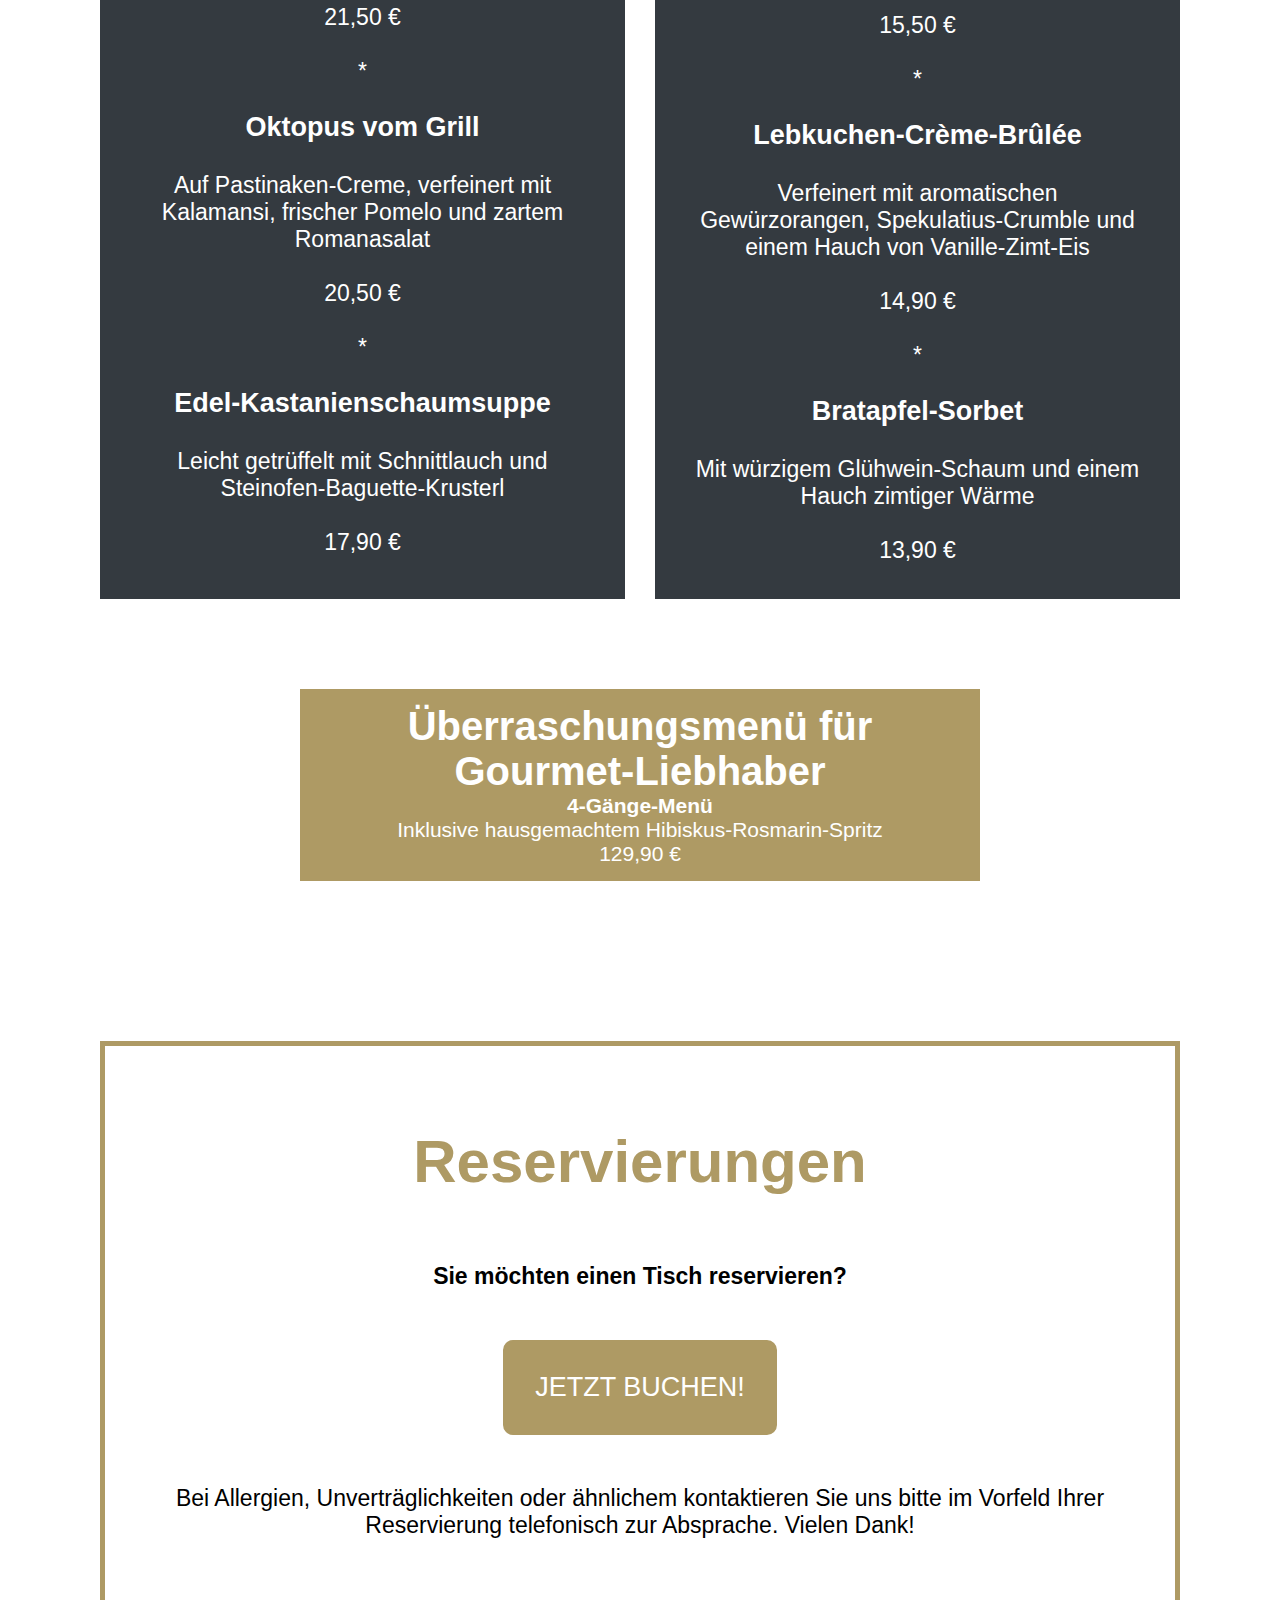
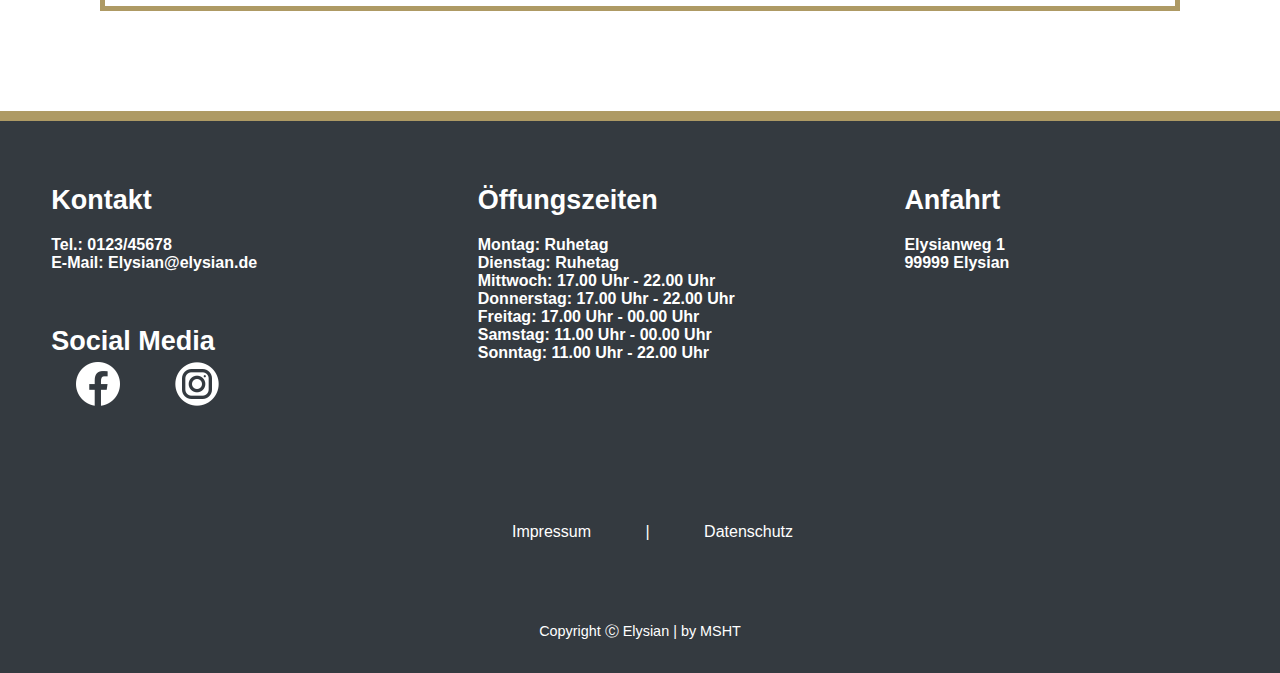
==== commit 3c4c39e1: "Update index.html" ====
--- a/index.html
+++ b/index.html
@@ -63,9 +63,9 @@
 		
 		<!-- Hannah: Text + pictures "About Us" and menu -->
 		<div id="secondView">
-			<section id="about"> 
+			<section id="aboutUs"> 
 				<h1>Über uns</h1>
-				<div class = "textAbout"> <!-- self presentation text -->
+				<div class = "textAboutUs"> <!-- self presentation text -->
 					<br>
 					<b>Willkommen im Restaurant Elysian – Ein Ort für kulinarische Perfektion.</b> 
 					<br> <br>
@@ -80,11 +80,11 @@
 					<b>Wir freuen uns darauf, Sie bald bei uns willkommen zu heißen!</b>
 					<br> <br>
 				</div>
-				<div class = "imagesAbout"> <!-- self presentation images -->
-					<img src="./images/img1-about.jpg" alt="picture 1 about us" class="pictureOneAboutUs" width="250" height="185">
-					<img src="./images/img2-about.jpg" alt="picture 2 about us" class="pictureTwoAboutUs" width="250" height="185">
-					<img src="./images/img3-about.jpg" alt="picture 3 about us" class="pictureThreeAboutUs" width="250" height="185">
-					<img src="./images/img4-about.jpg" alt="picture 4 about us" class="pictureFourAboutUs" width="250" height="185">
+				<div class = "imagesAboutUs"> <!-- self presentation images -->
+					<img src="./images/img1-about.jpg" alt="picture 1 about us" class="imageAboutUs" width="250" height="185">
+					<img src="./images/img2-about.jpg" alt="picture 2 about us" class="imageAboutUs" width="250" height="185">
+					<img src="./images/img3-about.jpg" alt="picture 3 about us" class="imageAboutUs" width="250" height="185">
+					<img src="./images/img4-about.jpg" alt="picture 4 about us" class="imageAboutUs" width="250" height="185">
 				</div>
 			</section>
 			
--- a/css/style.css
+++ b/css/style.css
@@ -67,14 +67,14 @@
 	border-style: solid;
 }
 
-.textAbout{
+.textAboutUs{
 	font-size: 23px;
 	text-align: center;
 	width: 80%;
 	margin: 0 auto;
 }
 
-.imagesAbout{
+.imagesAboutUs{
 	display: flex;
 	flex-flow: row wrap;
 	justify-content: center;
@@ -82,7 +82,7 @@
 	margin: 60px 10px;
 }
 
-.pictureOneAboutUs:hover, .pictureTwoAboutUs:hover, .pictureThreeAboutUs:hover, .pictureFourAboutUs:hover{
+.imageAboutUs:hover{
 	box-shadow: 5px 20px 25px 5px rgba(0, 0, 0, 0.2), 5px 25px 70px 5px rgba(0, 0, 0, 0.19);
 	width: 315px;
 	height: 230px;
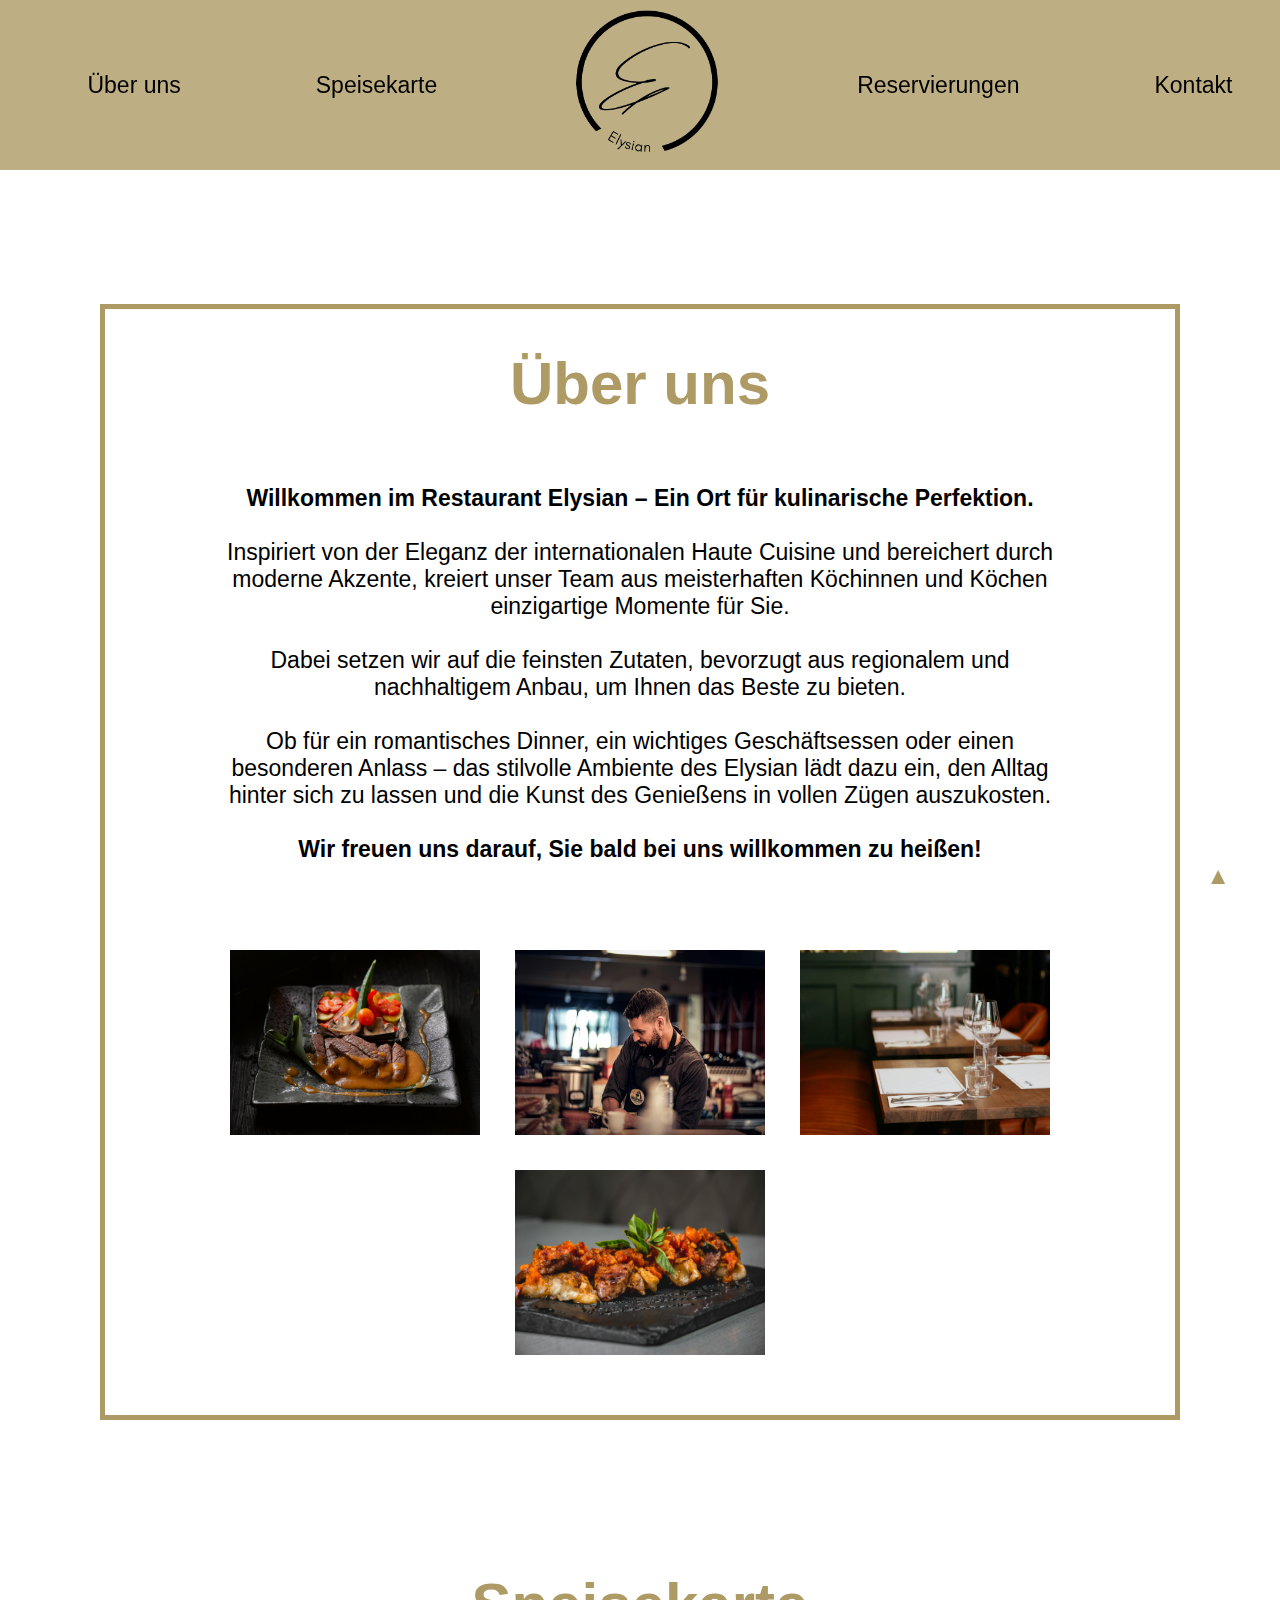
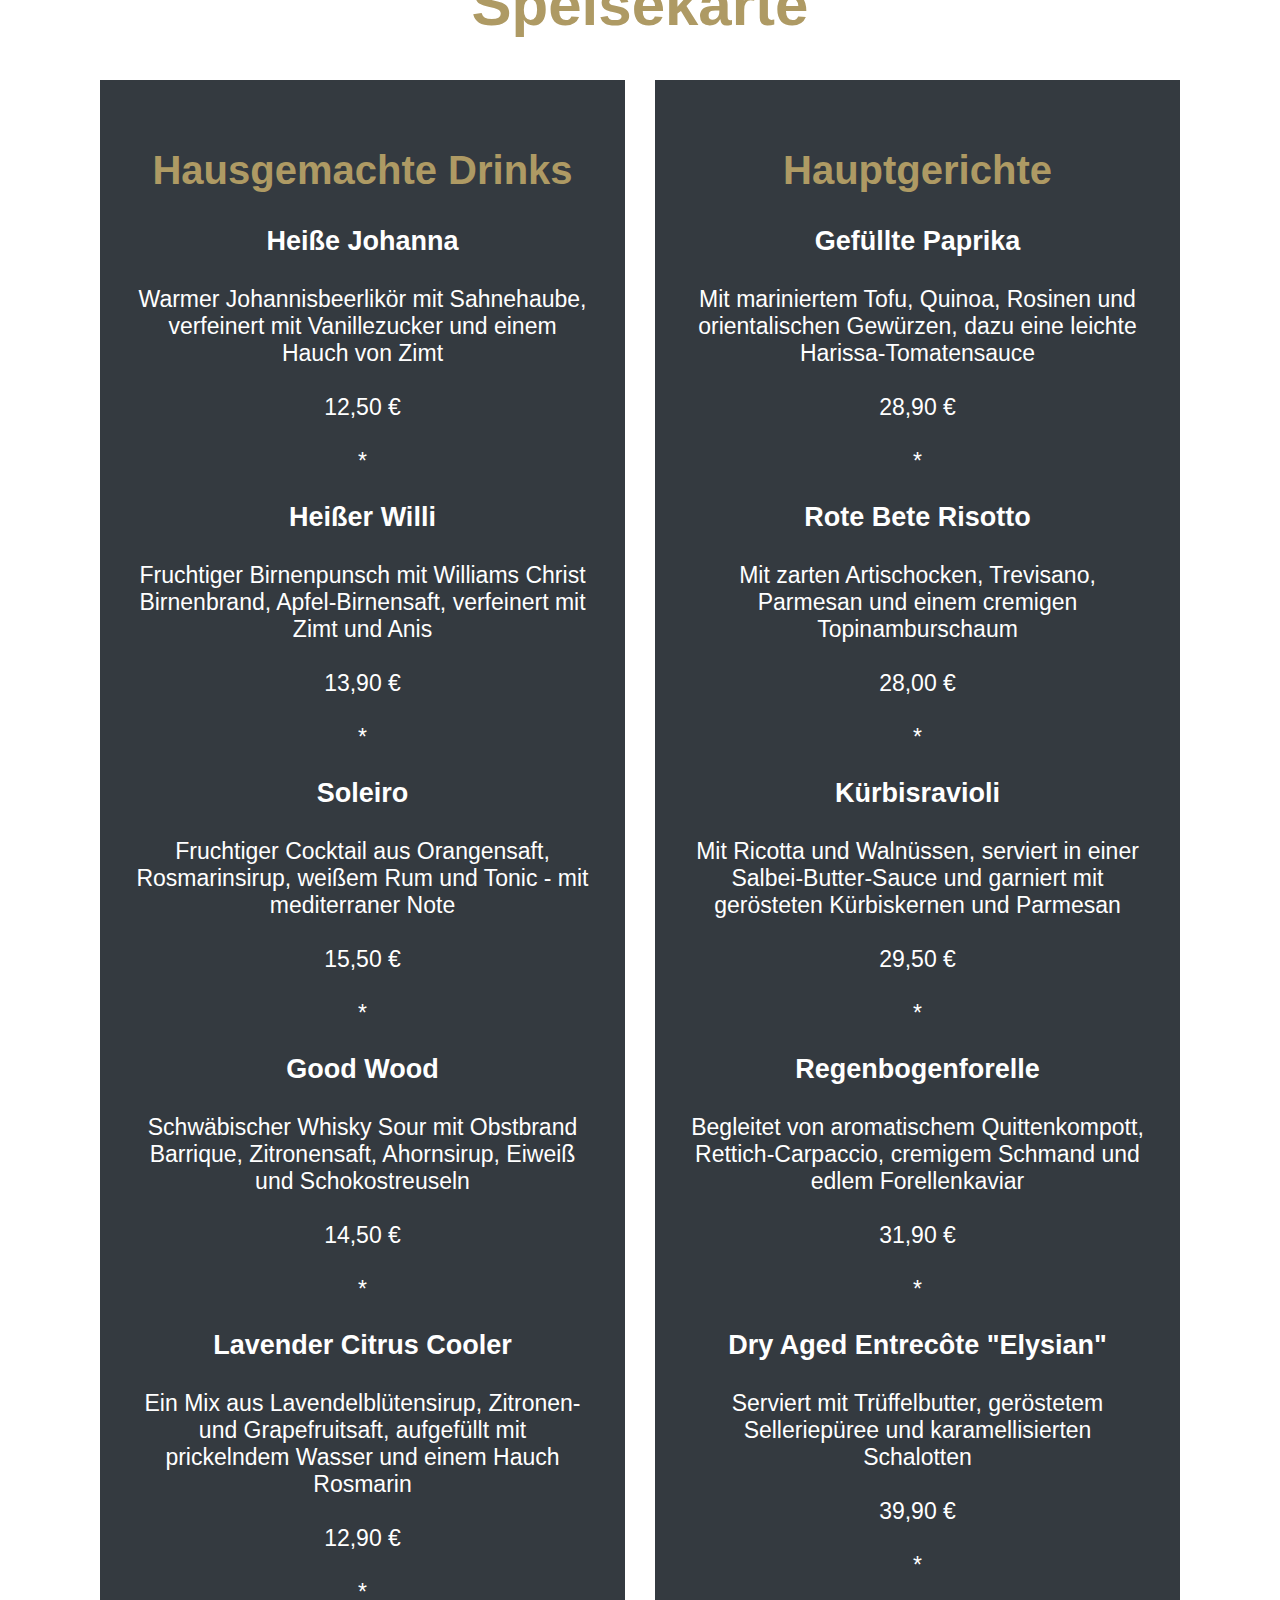
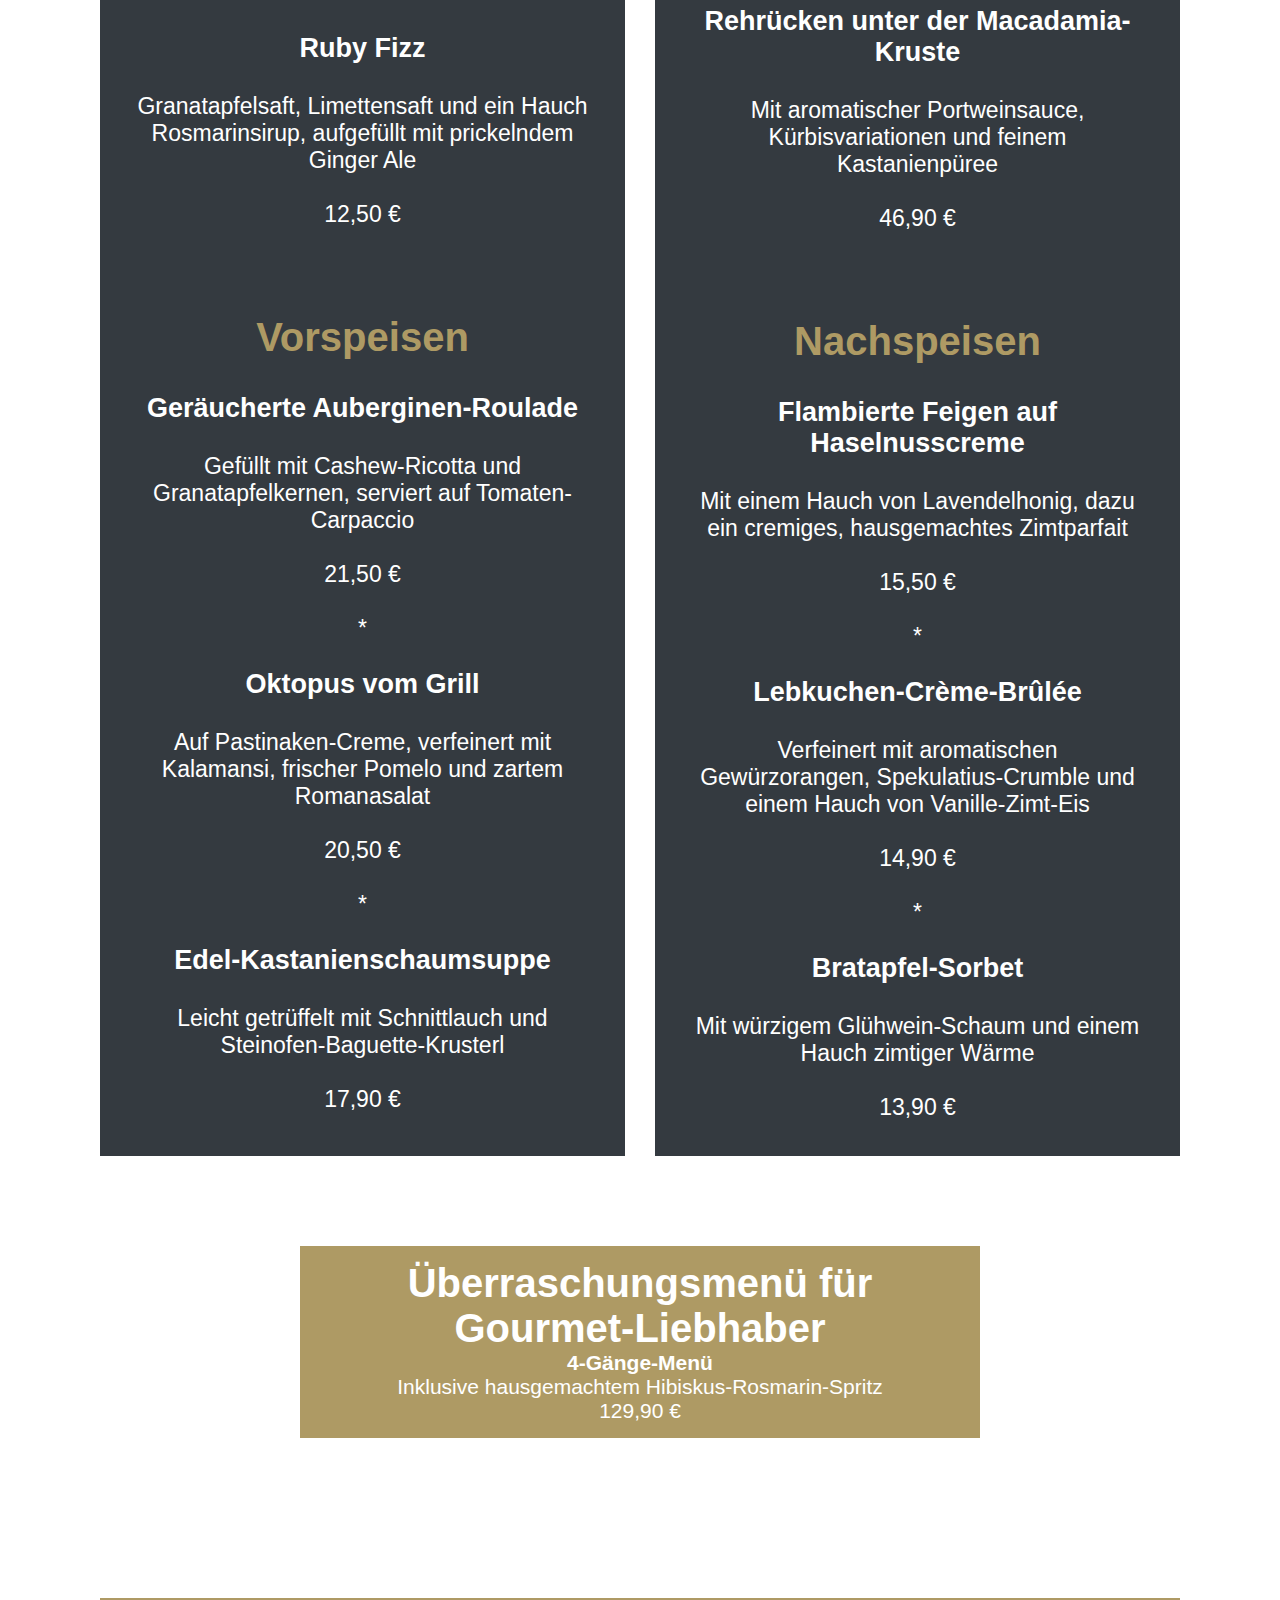
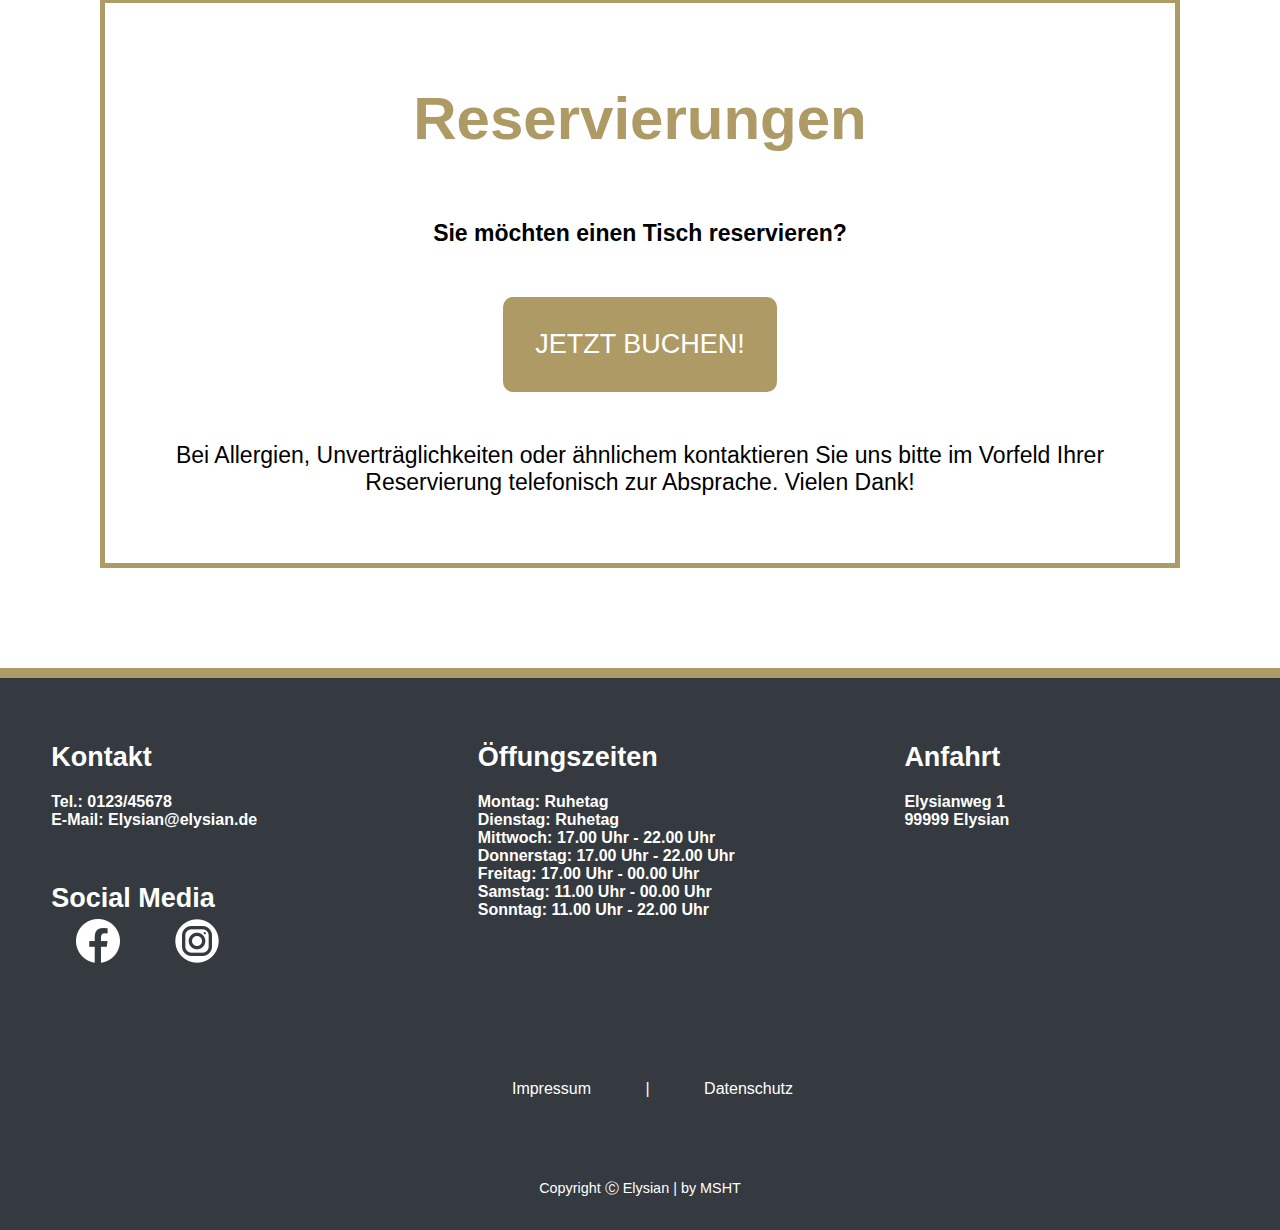
==== commit 109c60a3: "Update index.html" ====
--- a/index.html
+++ b/index.html
@@ -14,7 +14,7 @@
 		<div class="topnav">
     		<nav id="topnav">
        			<nav id="big"> <!--navigation when the screen is big -->
-          		  	<span class="nav-item" data-target="about">Über uns</span>
+          		  	<span class="nav-item" data-target="aboutUs">Über uns</span>
          		   	<span class="nav-item" data-target="food">Speisekarte</span>
          		   	<span class="nav-item" data-target="start">
          		      		<div class="logo-container">
@@ -40,7 +40,7 @@
                 
             			<ul class="menu" id="menu">
               	  			<li class="close-btn" id="close-menu">✕</li>
-              	  			<li><span class="nav-item" data-target="about">Über uns</span></li>
+              	  			<li><span class="nav-item" data-target="aboutUs">Über uns</span></li>
               	  			<li><span class="nav-item" data-target="food">Speisekarte</span></li>
                				<li><span class="nav-item" data-target="nav-reservations">Reservierungen</span></li>
                				<li><span class="nav-item" data-target="nav-footer">Kontakt</span></li>
--- a/css/style.css
+++ b/css/style.css
@@ -57,7 +57,7 @@
 
 /*Hannah
 Text + pictures "About Us" and menu and data protection*/
-#about{ /*contains text and pictures about us*/
+#aboutUs{ /*contains text and pictures about us*/
 	margin-top: 150px;
 	margin-bottom: 150px;
 	margin-left: 100px;
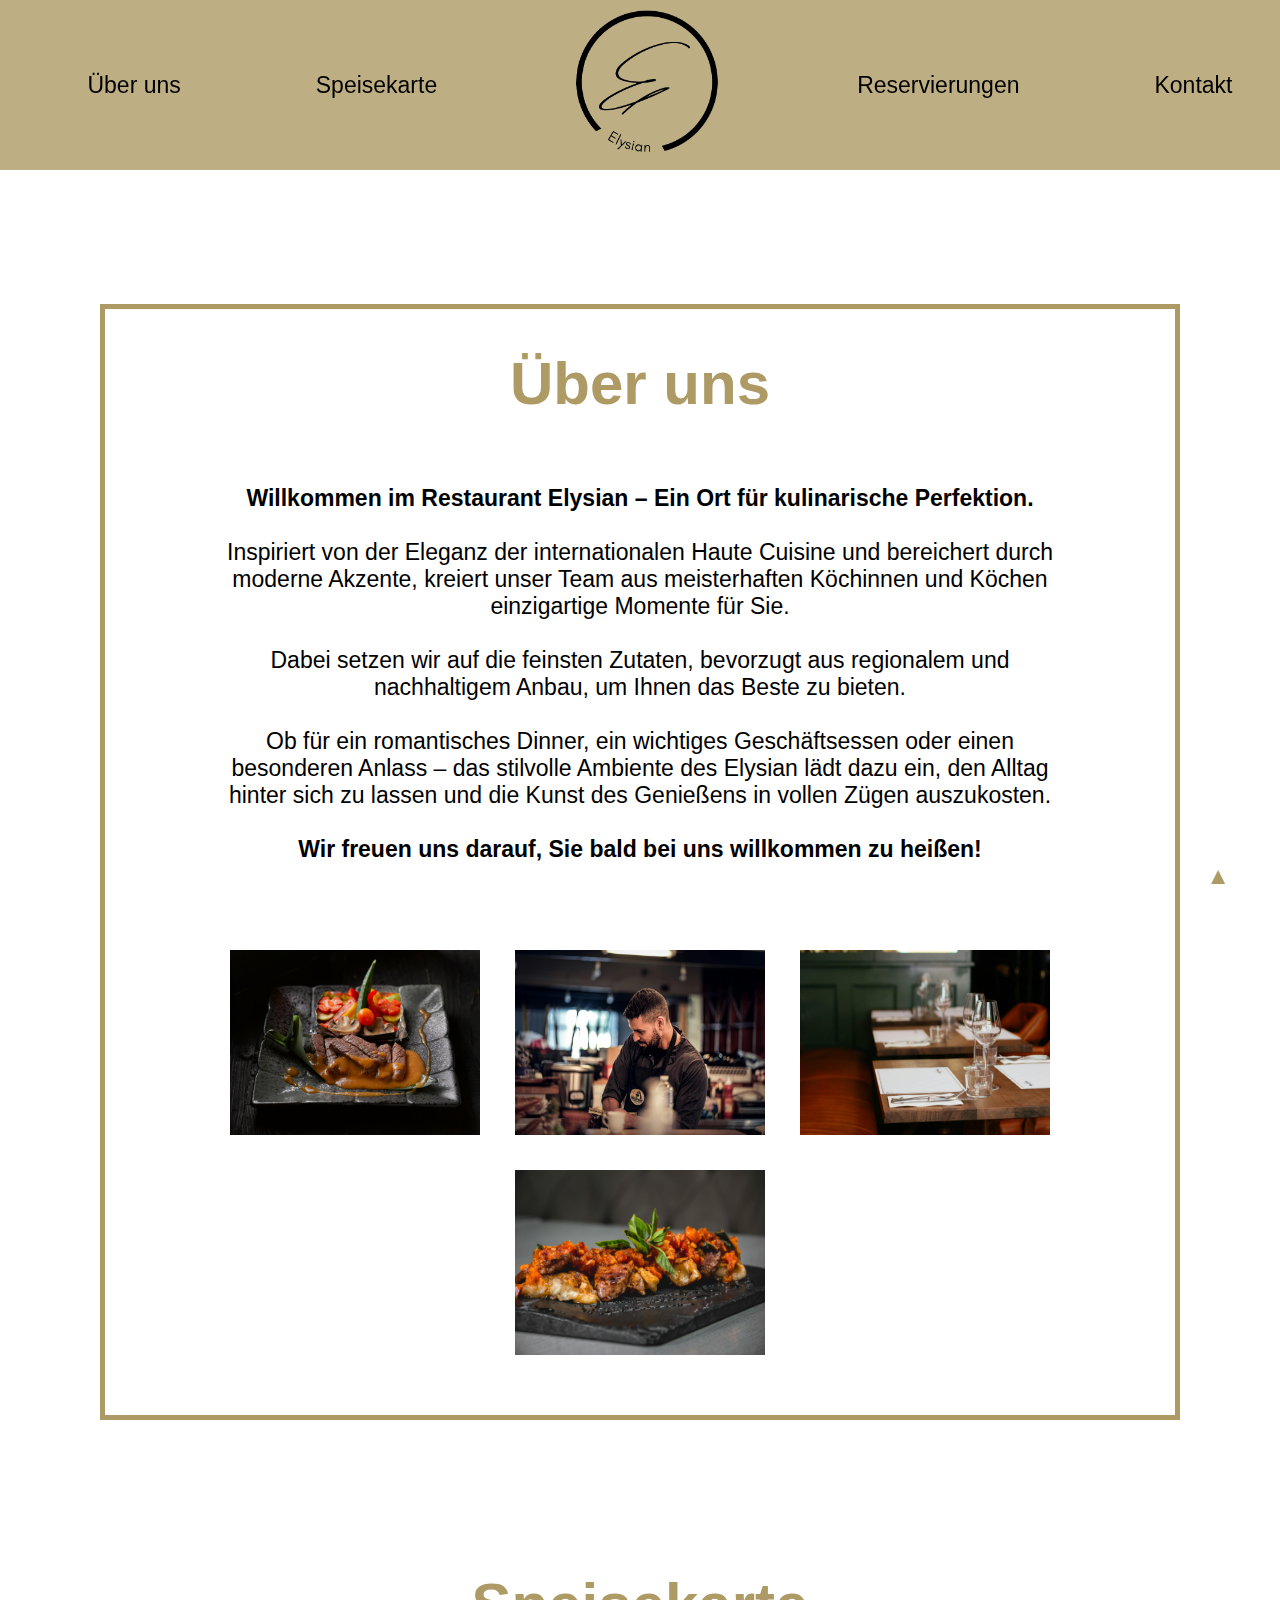
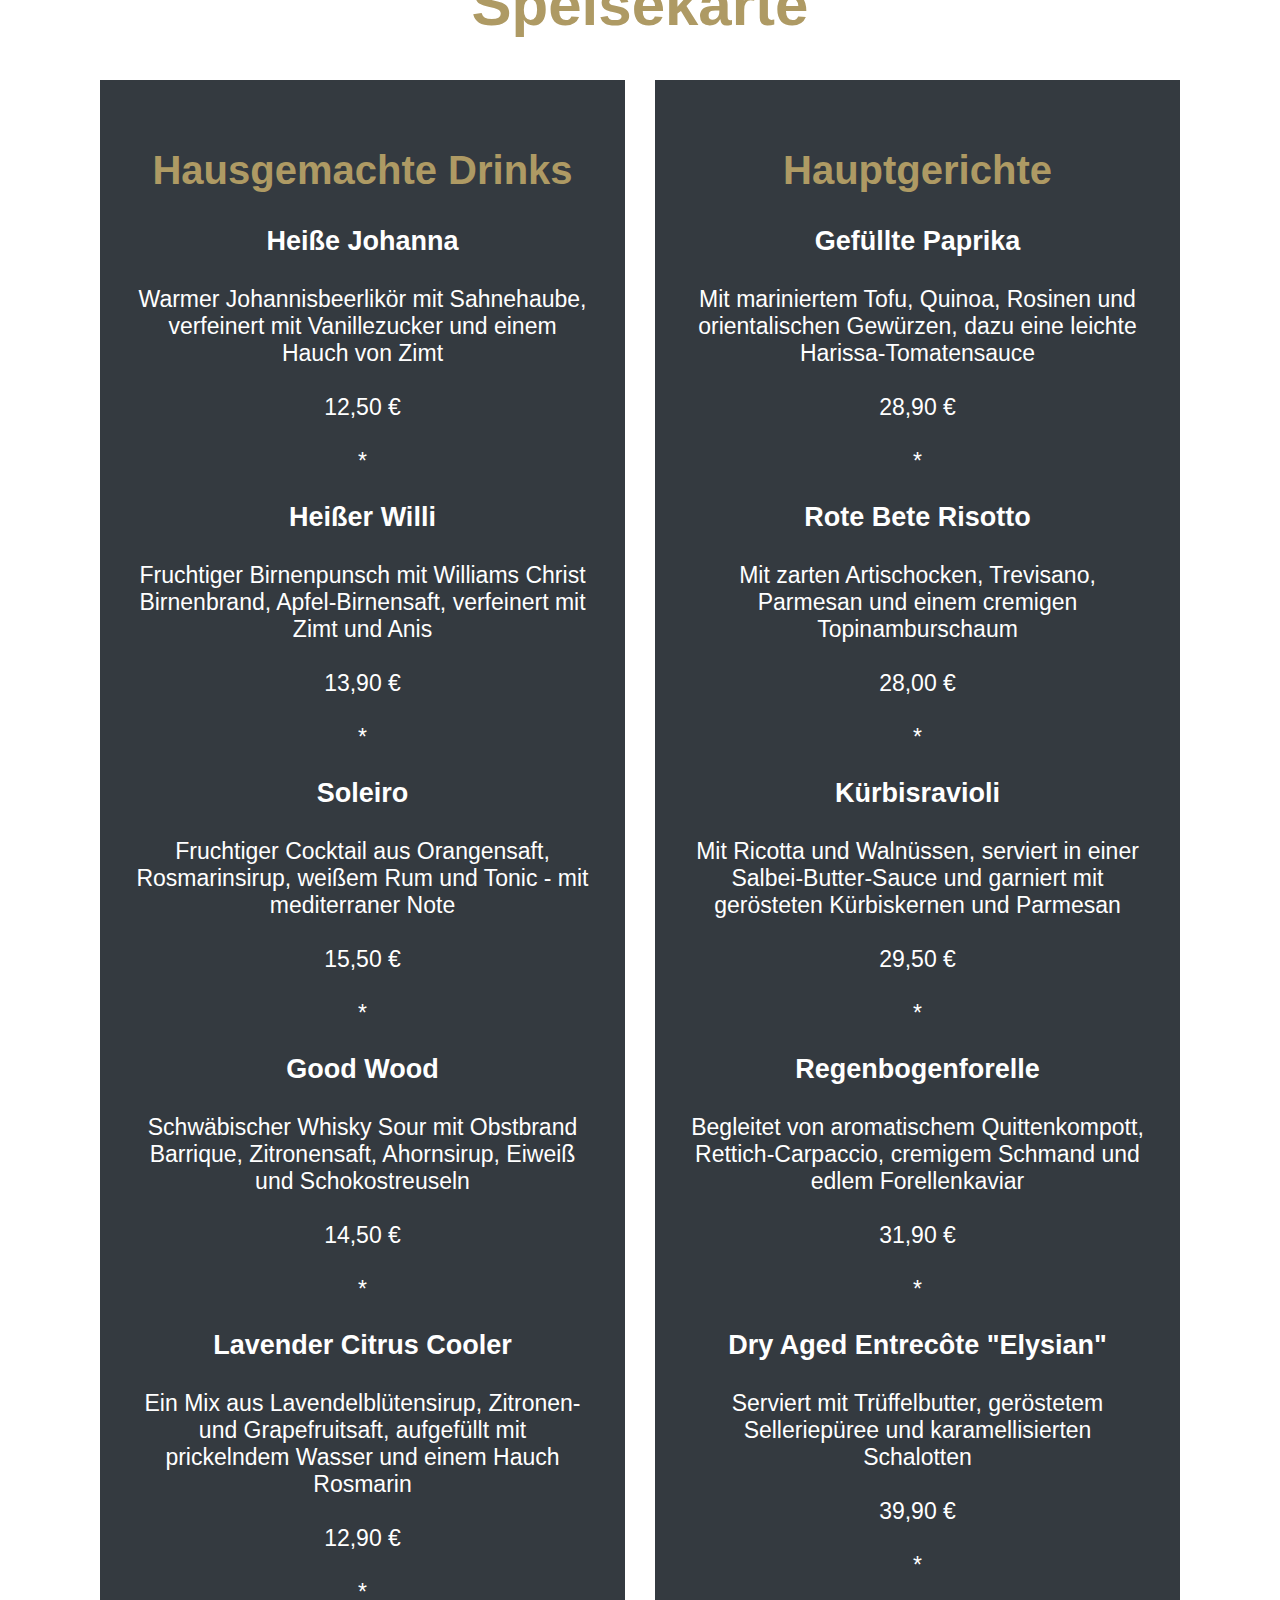
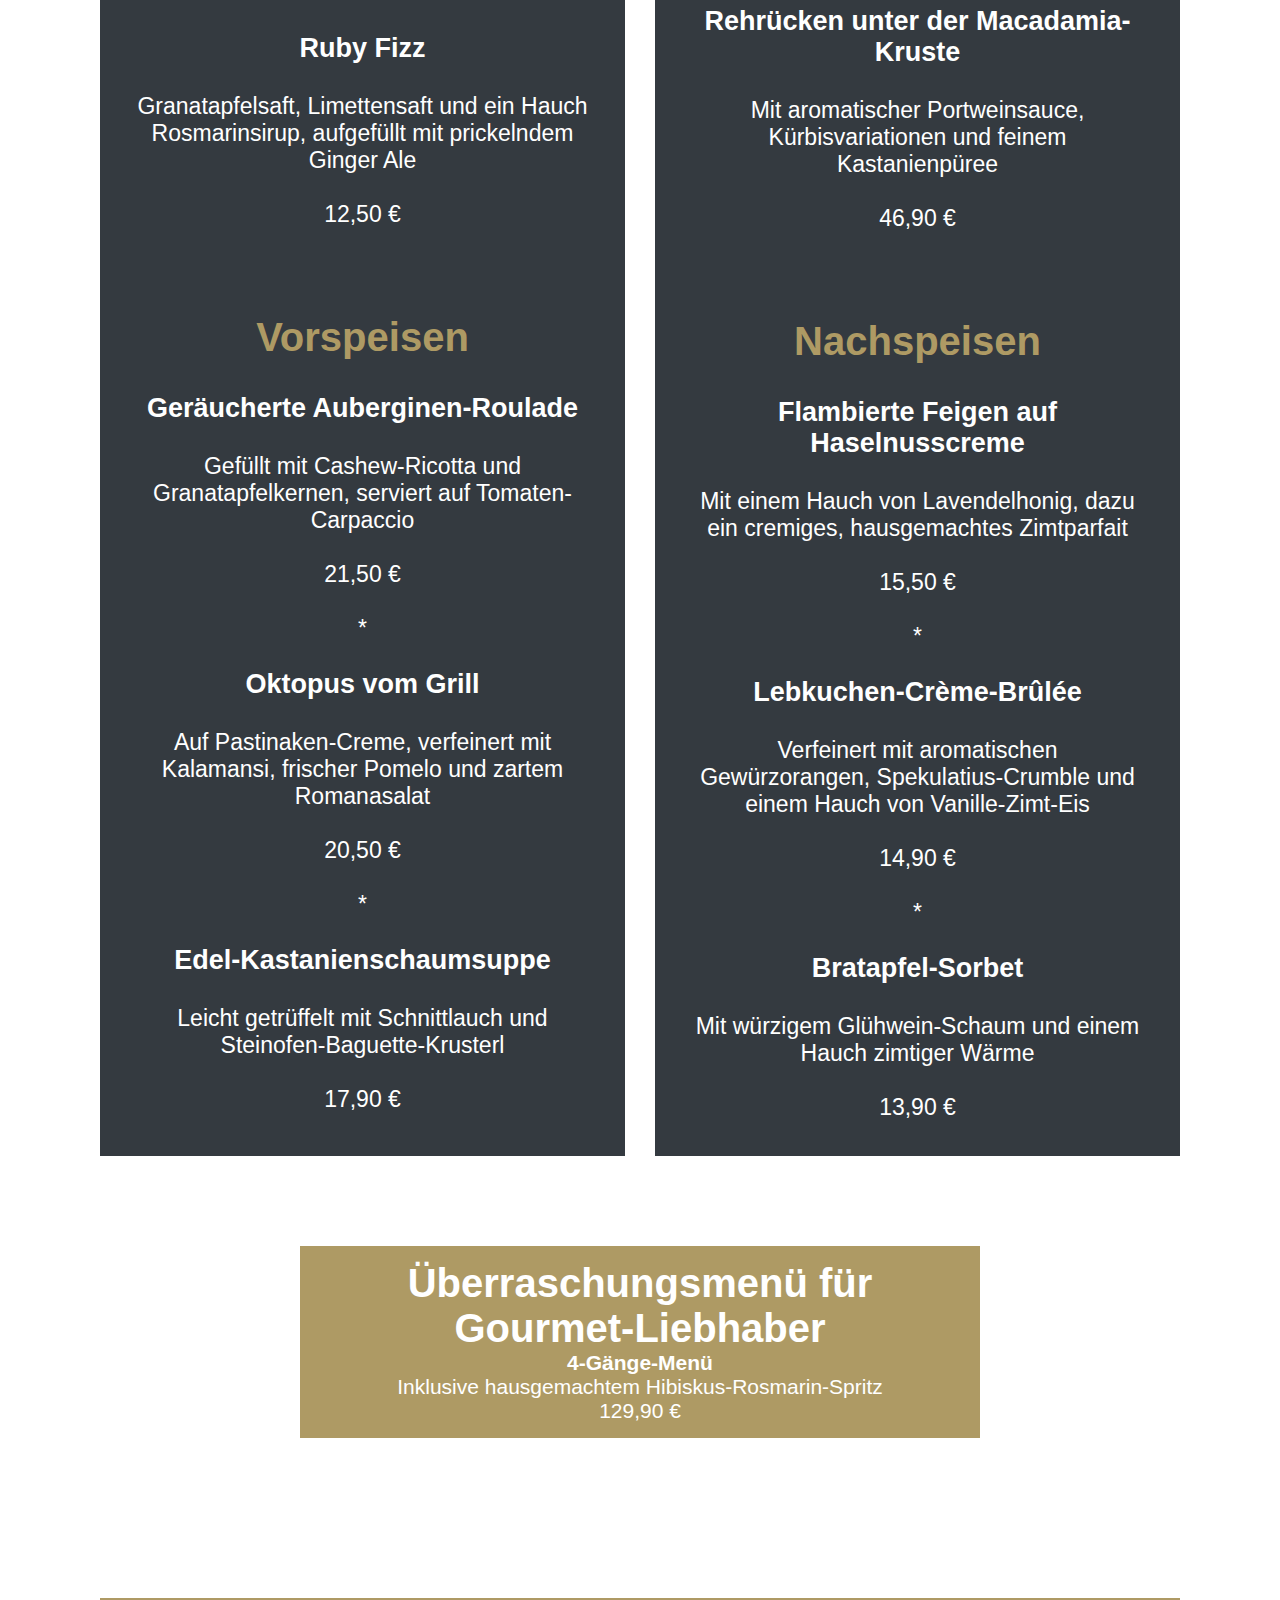
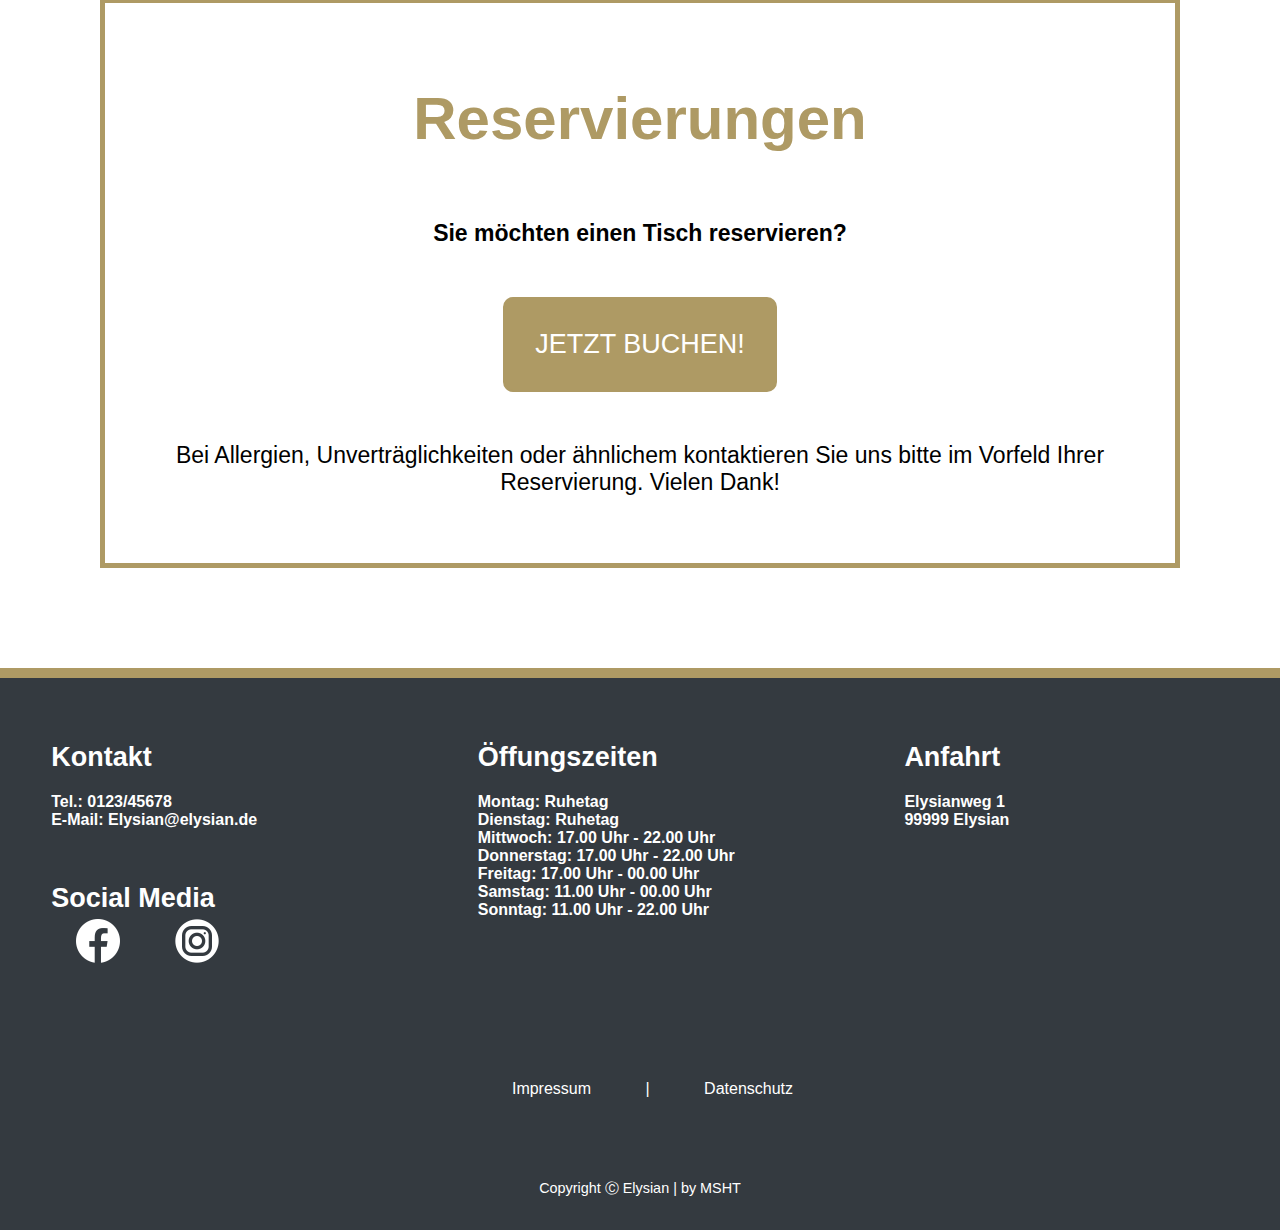
==== commit 8fac3202: "Update index.html" ====
--- a/index.html
+++ b/index.html
@@ -98,7 +98,8 @@
 							Warmer Johannisbeerlikör mit Sahnehaube, verfeinert mit Vanillezucker und einem Hauch von Zimt
 							<br><br>12,50 €<br><br>*
 								<h3>Heißer Willi</h3><br>
-								Fruchtiger Birnenpunsch mit Williams Christ Birnenbrand, Apfel-Birnensaft, verfeinert mit Zimt und Anis
+								Fruchtiger Birnenpunsch mit Williams Christ Birnenbrand, Apfel-Birnensaft, verfeinert mit
+								Zimt und Anis
 								<br><br>13,90 €<br><br>*
 							<h3>Soleiro</h3><br>
 							Fruchtiger Cocktail aus Orangensaft, Rosmarinsirup, weißem Rum und Tonic - mit mediterraner Note
@@ -107,7 +108,8 @@
 								Schwäbischer Whisky Sour mit Obstbrand Barrique, Zitronensaft, Ahornsirup, Eiweiß und Schokostreuseln
 								<br><br>14,50 €<br><br>*
 							<h3>Lavender Citrus Cooler </h3><br>
-							Ein Mix aus Lavendelblütensirup, Zitronen- und Grapefruitsaft, aufgefüllt mit prickelndem Wasser und einem Hauch Rosmarin 
+							Ein Mix aus Lavendelblütensirup, Zitronen- und Grapefruitsaft, aufgefüllt mit prickelndem Wasser und einem 
+							Hauch Rosmarin 
 							<br><br>12,90 €<br><br>*
 								<h3>Ruby Fizz </h3><br>
 								Granatapfelsaft, Limettensaft und ein Hauch Rosmarinsirup, aufgefüllt mit prickelndem Ginger Ale
@@ -132,16 +134,19 @@
 						<div class = "mainCourse"> <!-- main course and dessert -->
 							<h2>Hauptgerichte</h2>
 								<h3>Gefüllte Paprika</h3><br>
-								Mit mariniertem Tofu, Quinoa, Rosinen und orientalischen Gewürzen, dazu eine leichte Harissa-Tomatensauce
+								Mit mariniertem Tofu, Quinoa, Rosinen und orientalischen Gewürzen, dazu eine leichte 
+								Harissa-Tomatensauce
 								<br><br>28,90 €<br><br>*
 									<h3>Rote Bete Risotto</h3><br>
 									Mit zarten Artischocken, Trevisano, Parmesan und einem cremigen Topinamburschaum
 									<br><br>28,00 €<br><br>*
 								<h3>Kürbisravioli</h3><br>
-								Mit Ricotta und Walnüssen, serviert in einer Salbei-Butter-Sauce und garniert mit gerösteten Kürbiskernen und Parmesan
+								Mit Ricotta und Walnüssen, serviert in einer Salbei-Butter-Sauce und garniert mit gerösteten 
+								Kürbiskernen und Parmesan
 								<br><br>29,50 €<br><br>*
 									<h3>Regenbogenforelle</h3><br>
-									Begleitet von aromatischem Quittenkompott, Rettich-Carpaccio, cremigem Schmand und edlem Forellenkaviar
+									Begleitet von aromatischem Quittenkompott, Rettich-Carpaccio, cremigem Schmand und edlem 
+								Forellenkaviar
 									<br><br>31,90 €<br><br>*
 								<h3>Dry Aged Entrecôte "Elysian"</h3><br>
 								Serviert mit Trüffelbutter, geröstetem Selleriepüree und karamellisierten Schalotten
@@ -157,7 +162,8 @@
 								Mit einem Hauch von Lavendelhonig, dazu ein cremiges, hausgemachtes Zimtparfait
 								<br><br>15,50 €<br><br>*
 									<h3>Lebkuchen-Crème-Brûlée</h3><br>
-									Verfeinert mit aromatischen Gewürzorangen, Spekulatius-Crumble und einem Hauch von Vanille-Zimt-Eis
+									Verfeinert mit aromatischen Gewürzorangen, Spekulatius-Crumble und einem Hauch von 
+								Vanille-Zimt-Eis
 									<br><br>14,90 €<br><br>*
 								<h3>Bratapfel-Sorbet</h3><br>
 								Mit würzigem Glühwein-Schaum und einem Hauch zimtiger Wärme
@@ -180,7 +186,8 @@
 				<h1>Reservierungen</h1>
 				<br><b>Sie möchten einen Tisch reservieren?</b><br>			
 				<button id = "reserveButton">JETZT BUCHEN!</button><br>
-				Bei Allergien, Unverträglichkeiten oder ähnlichem kontaktieren Sie uns bitte im Vorfeld Ihrer Reservierung telefonisch zur Absprache. Vielen Dank!<br><br>
+				Bei Allergien, Unverträglichkeiten oder ähnlichem kontaktieren Sie uns bitte im Vorfeld Ihrer Reservierung. 
+				Vielen Dank!<br><br>
 			</div>
 			
 			<div id = "reservationDataCustomer">
